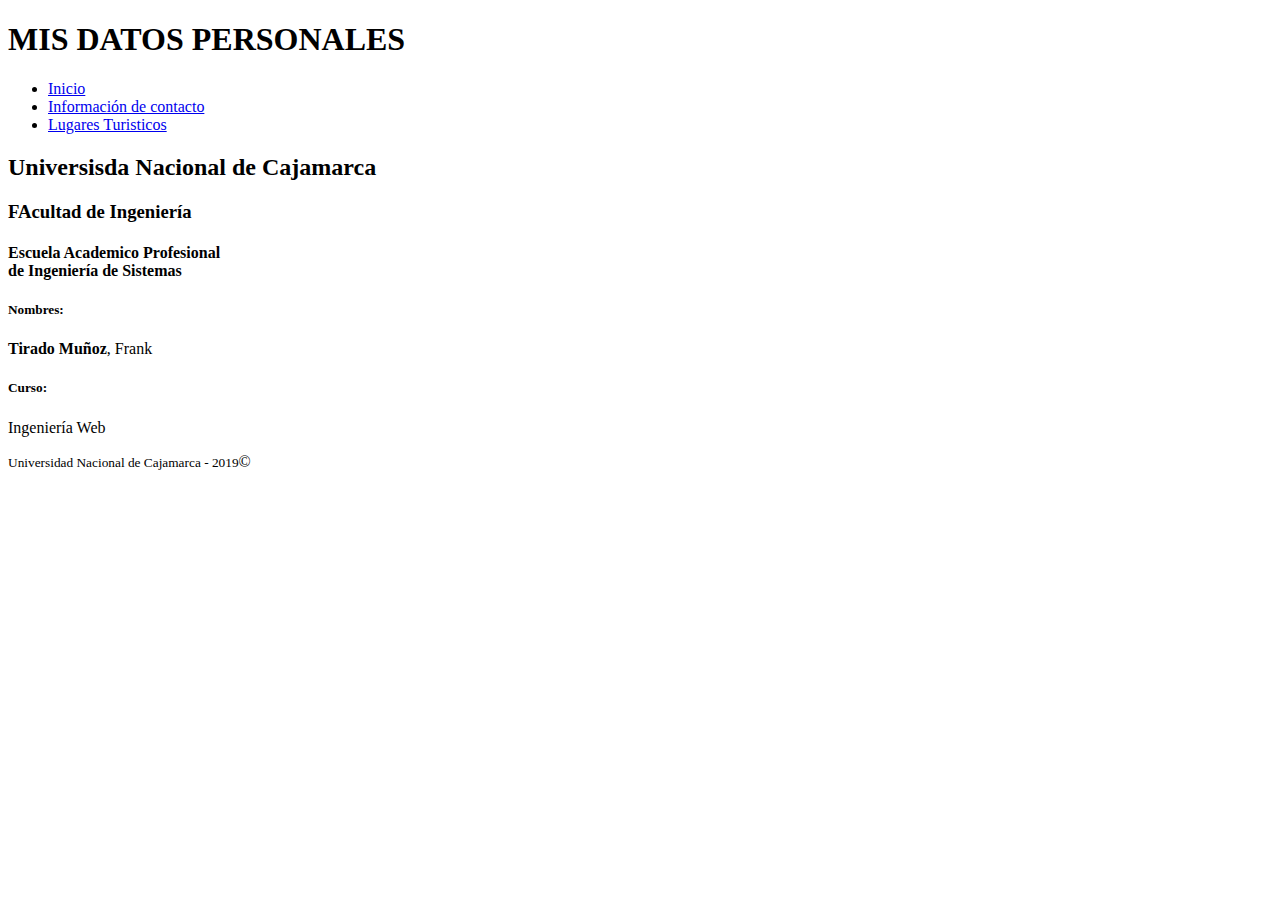
==== index.html @ 106b7d59 "arreglo nav[C" ====
<!DOCTYPE html>
<!--[if lt IE 7]>      <html class="no-js lt-ie9 lt-ie8 lt-ie7"> <![endif]-->
<!--[if IE 7]>         <html class="no-js lt-ie9 lt-ie8"> <![endif]-->
<!--[if IE 8]>         <html class="no-js lt-ie9"> <![endif]-->
<!--[if gt IE 8]><!-->
<html class="no-js">
<!--<![endif]-->

<head>
    <meta charset="utf-8">
    <meta http-equiv="X-UA-Compatible" content="IE=edge">
    <title>Mis datos Personales</title>
    <meta name="description" content="">
    <meta name="viewport" content="width=device-width, initial-scale=1">
    <link rel="stylesheet" href="">
</head>

<body>
    <header>
        <h1>MIS DATOS PERSONALES</h1>
        <ul>
            <li><a href="#">Inicio</a></li>
            <li><a href="page2.html">Información de contacto</a></li>
            <li><a href="page3.html">Lugares Turisticos</a></li>
        </ul>
    </header>
    <main>
        <h2>Universisda Nacional de Cajamarca</h2>
        <h3>FAcultad de Ingeniería</h3>
        <h4>Escuela Academico Profesional <br> de Ingeniería de Sistemas</h4>
        <h5>Nombres:</h5>
        <p><strong>Tirado Muñoz</strong>, Frank</p>
        <h5>Curso:</h5>
        <p>Ingeniería Web</p>
    </main>
    <footer>
        <p><small>Universidad Nacional de Cajamarca - 2019</small>&copy;</p>
    </footer>

</body>

</html>
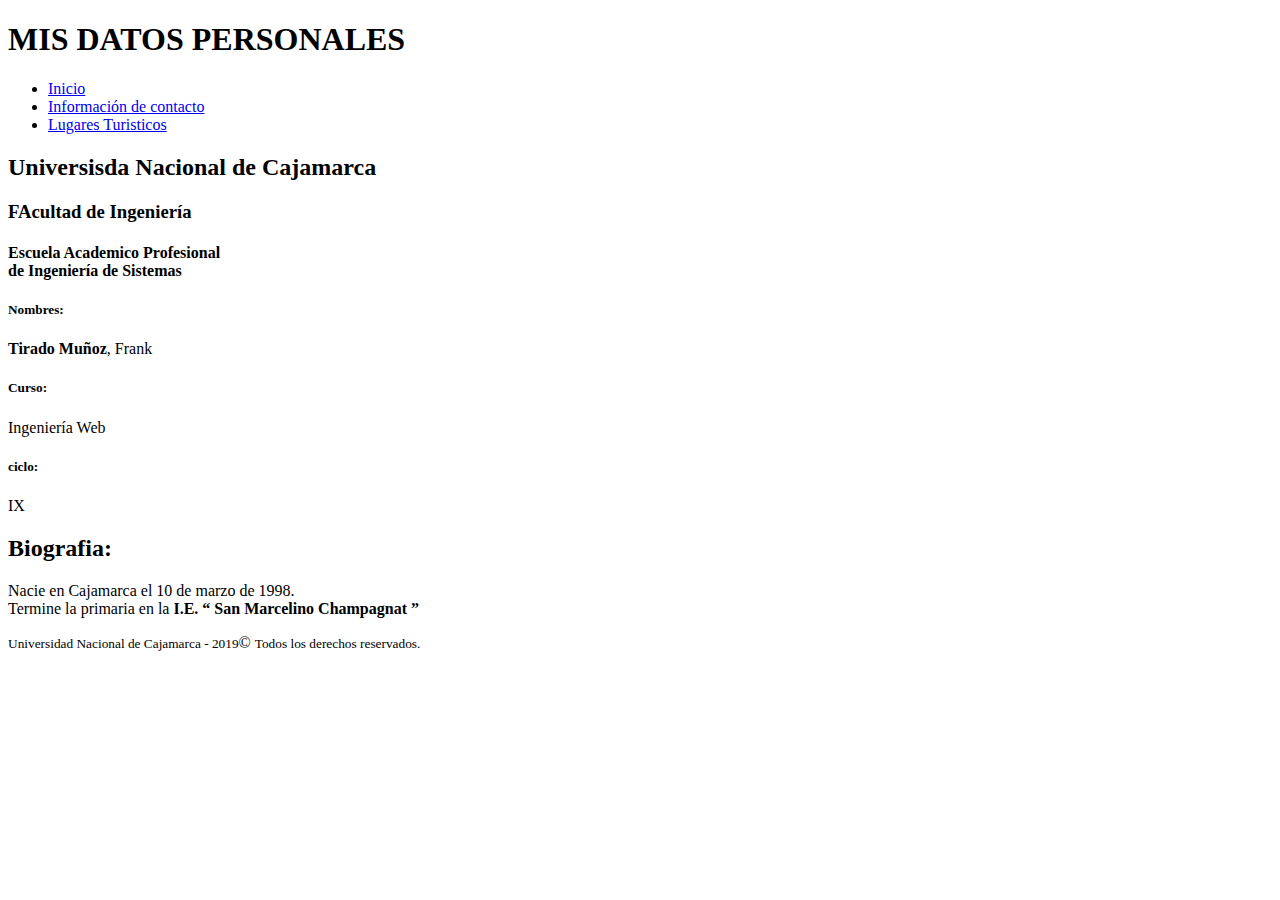
==== commit 3725d556: "asa" ====
--- a/index.html
+++ b/index.html
@@ -1,10 +1,5 @@
 <!DOCTYPE html>
-<!--[if lt IE 7]>      <html class="no-js lt-ie9 lt-ie8 lt-ie7"> <![endif]-->
-<!--[if IE 7]>         <html class="no-js lt-ie9 lt-ie8"> <![endif]-->
-<!--[if IE 8]>         <html class="no-js lt-ie9"> <![endif]-->
-<!--[if gt IE 8]><!-->
-<html class="no-js">
-<!--<![endif]-->
+<html lang="es">
 
 <head>
     <meta charset="utf-8">
@@ -12,7 +7,6 @@
     <title>Mis datos Personales</title>
     <meta name="description" content="">
     <meta name="viewport" content="width=device-width, initial-scale=1">
-    <link rel="stylesheet" href="">
 </head>
 
 <body>
@@ -25,18 +19,27 @@
         </ul>
     </header>
     <main>
-        <h2>Universisda Nacional de Cajamarca</h2>
-        <h3>FAcultad de Ingeniería</h3>
-        <h4>Escuela Academico Profesional <br> de Ingeniería de Sistemas</h4>
-        <h5>Nombres:</h5>
-        <p><strong>Tirado Muñoz</strong>, Frank</p>
-        <h5>Curso:</h5>
-        <p>Ingeniería Web</p>
+        <section>
+            <h2>Universisda Nacional de Cajamarca</h2>
+            <h3>FAcultad de Ingeniería</h3>
+            <h4>Escuela Academico Profesional <br> de Ingeniería de Sistemas</h4>
+            <h5>Nombres:</h5>
+            <p><strong>Tirado Muñoz</strong>, Frank</p>
+            <h5>Curso:</h5>
+            <p>Ingeniería Web</p>
+            <h5>ciclo:</h5>
+            <p>IX</p>
+        </section>
+        <section>
+            <article>
+                <h2>Biografia:</h2>
+                <p>Nacie en Cajamarca el 10 de marzo de 1998. <br>Termine la primaria en la <strong>I.E. &#8220 San Marcelino Champagnat &#8221 </strong></p>
+            </article>
+        </section>
     </main>
     <footer>
-        <p><small>Universidad Nacional de Cajamarca - 2019</small>&copy;</p>
+        <p><small>Universidad Nacional de Cajamarca - 2019</small>&copy; <small>Todos los derechos reservados.</small></p>
     </footer>
-
 </body>
 
 </html>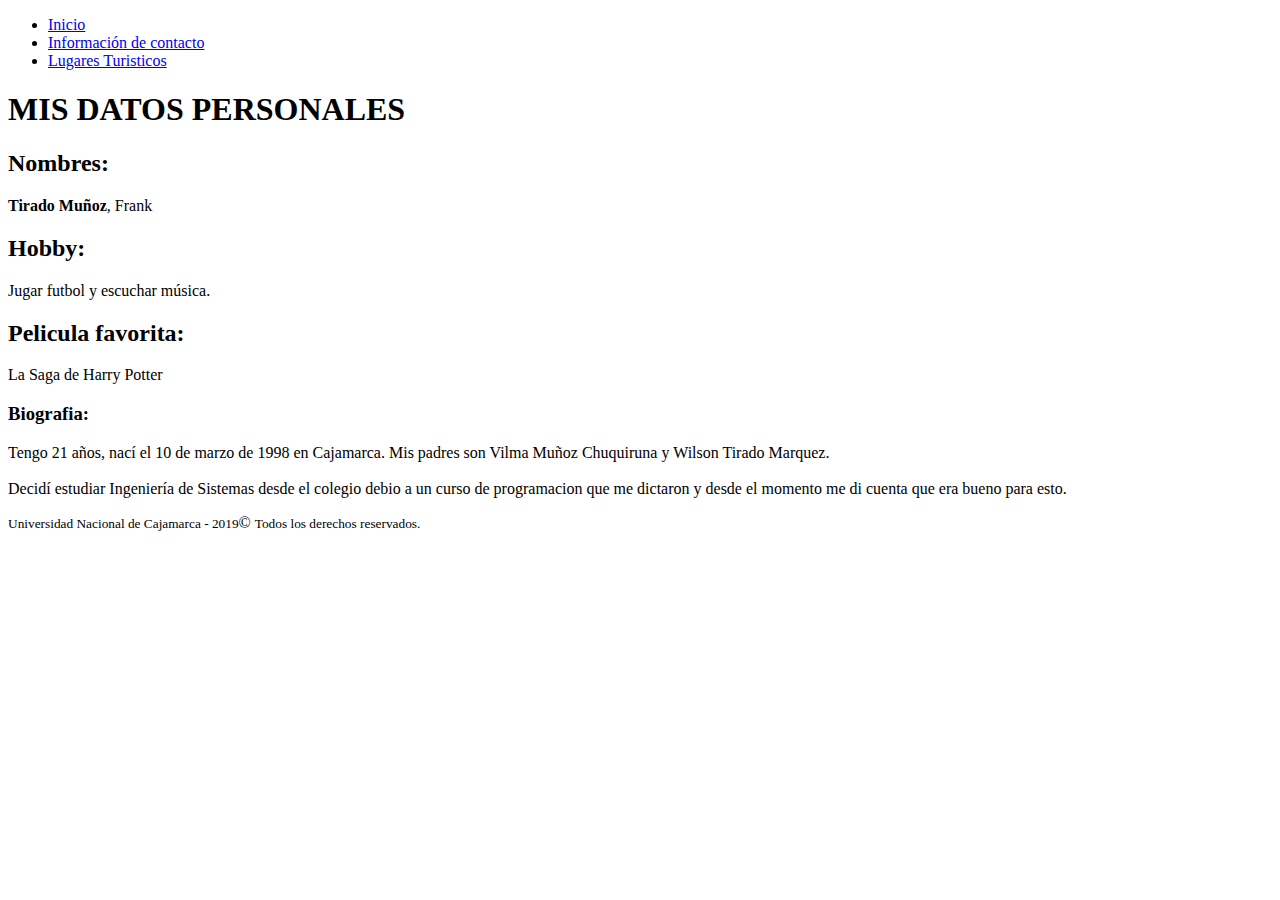
==== commit 9b7aa941: "asda" ====
--- a/index.html
+++ b/index.html
@@ -11,29 +11,37 @@
 
 <body>
     <header>
-        <h1>MIS DATOS PERSONALES</h1>
-        <ul>
-            <li><a href="#">Inicio</a></li>
-            <li><a href="page2.html">Información de contacto</a></li>
-            <li><a href="page3.html">Lugares Turisticos</a></li>
-        </ul>
+        <nav>
+            <ul>
+                <li><a href="#">Inicio</a></li>
+                <li><a href="page2.html">Información de contacto</a></li>
+                <li><a href="page3.html">Lugares Turisticos</a></li>
+            </ul>
+        </nav>
     </header>
     <main>
         <section>
-            <h2>Universisda Nacional de Cajamarca</h2>
-            <h3>FAcultad de Ingeniería</h3>
-            <h4>Escuela Academico Profesional <br> de Ingeniería de Sistemas</h4>
-            <h5>Nombres:</h5>
-            <p><strong>Tirado Muñoz</strong>, Frank</p>
-            <h5>Curso:</h5>
-            <p>Ingeniería Web</p>
-            <h5>ciclo:</h5>
-            <p>IX</p>
+            <h1>MIS DATOS PERSONALES</h1>
+        </section>
+        <section>
+            <section>
+                <h2>Nombres:</h2>
+                <p><strong>Tirado Muñoz</strong>, Frank</p>
+            </section>
+            <section>
+                <h2>Hobby:</h2>
+                <p>Jugar futbol y escuchar música.</p>
+            </section>
+            <section>
+                <h2>Pelicula favorita:</h2>
+                <p>La Saga de Harry Potter</p>
+            </section>
         </section>
         <section>
             <article>
-                <h2>Biografia:</h2>
-                <p>Nacie en Cajamarca el 10 de marzo de 1998. <br>Termine la primaria en la <strong>I.E. &#8220 San Marcelino Champagnat &#8221 </strong></p>
+                <h3>Biografia:</h3>
+                <p>Tengo 21 años, nací el 10 de marzo de 1998 en Cajamarca. Mis padres son Vilma Muñoz Chuquiruna y Wilson Tirado Marquez. <br><br> Decidí estudiar Ingeniería de Sistemas desde el colegio debio a un curso de programacion que me dictaron y
+                    desde el momento me di cuenta que era bueno para esto.</p>
             </article>
         </section>
     </main>
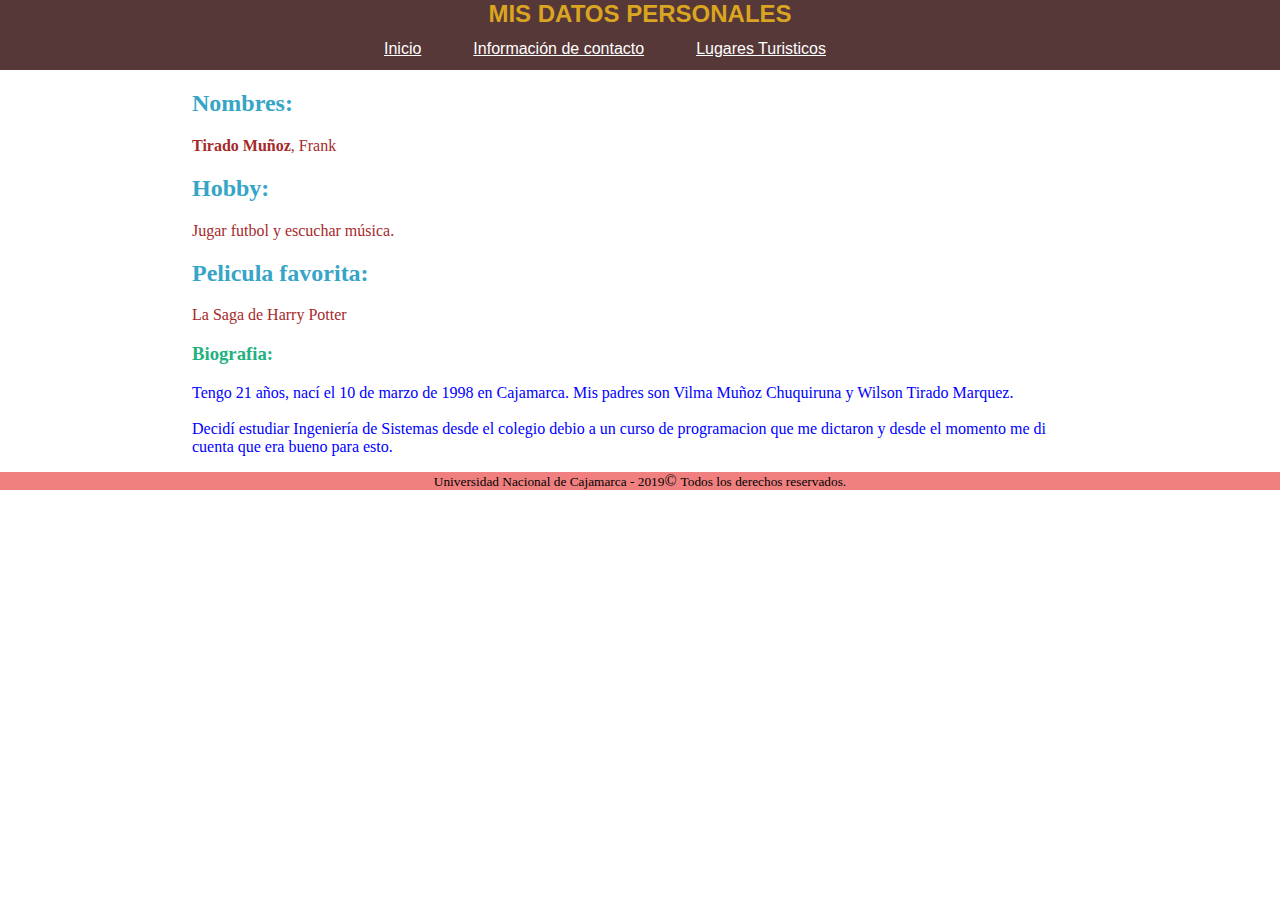
==== commit ec1d6e50: "asdasd" ====
--- a/index.html
+++ b/index.html
@@ -7,10 +7,14 @@
     <title>Mis datos Personales</title>
     <meta name="description" content="">
     <meta name="viewport" content="width=device-width, initial-scale=1">
+    <link rel="stylesheet" href="css/general.css">
 </head>
 
 <body>
     <header>
+        <section>
+            <h1>MIS DATOS PERSONALES</h1>
+        </section>
         <nav>
             <ul>
                 <li><a href="#">Inicio</a></li>
@@ -20,9 +24,7 @@
         </nav>
     </header>
     <main>
-        <section>
-            <h1>MIS DATOS PERSONALES</h1>
-        </section>
+
         <section>
             <section>
                 <h2>Nombres:</h2>
--- a/css/general.css
+++ b/css/general.css
@@ -0,0 +1,103 @@
+html,
+body {
+    margin: 0;
+    padding: 0;
+}
+
+nav {
+    width: 100%;
+}
+
+ul {
+    align-items: center;
+    list-style: none;
+    margin: 0% 25%;
+}
+
+li {
+    margin: 1% 2%;
+    padding: 1% 2%;
+    display: inline-flex;
+    font-style: none;
+}
+
+a {
+    width: auto;
+    color: rgb(255, 255, 255);
+    font-family: Verdana, Geneva, Tahoma, sans-serif
+}
+
+nav ul li:hover {
+    font-size: 150%;
+    background: rgba(245, 8, 8, 0.445);
+}
+
+header {
+    margin: 0;
+    padding: 0;
+    background-color: rgb(87, 56, 56);
+}
+
+h1 {
+    text-align: center;
+    margin: 0% 15%;
+    font-size: 150%;
+    font-family: Verdana, Geneva, Tahoma, sans-serif;
+    color: goldenrod;
+}
+
+section h2 {
+    color: rgb(54, 165, 199);
+}
+
+section p {
+    color: brown;
+}
+
+article h3 {
+    color: rgb(31, 177, 128);
+}
+
+article p {
+    color: blue;
+}
+
+img {
+    width: 100%;
+}
+
+main {
+    margin: 0% 15%;
+}
+
+table {
+    width: 100%;
+    border: 1px solid;
+    font-family: Verdana, Geneva, Tahoma, sans-serif;
+}
+
+th,
+td {
+    width: 25%;
+    border: 1px solid;
+    border-collapse: collapse
+}
+
+th {
+    color: whitesmoke;
+    background: goldenrod;
+}
+
+td {
+    text-align: center;
+}
+
+footer {
+    height: 150%;
+    background-color: lightcoral;
+}
+
+footer p {
+    text-align: center;
+    width: 100%;
+}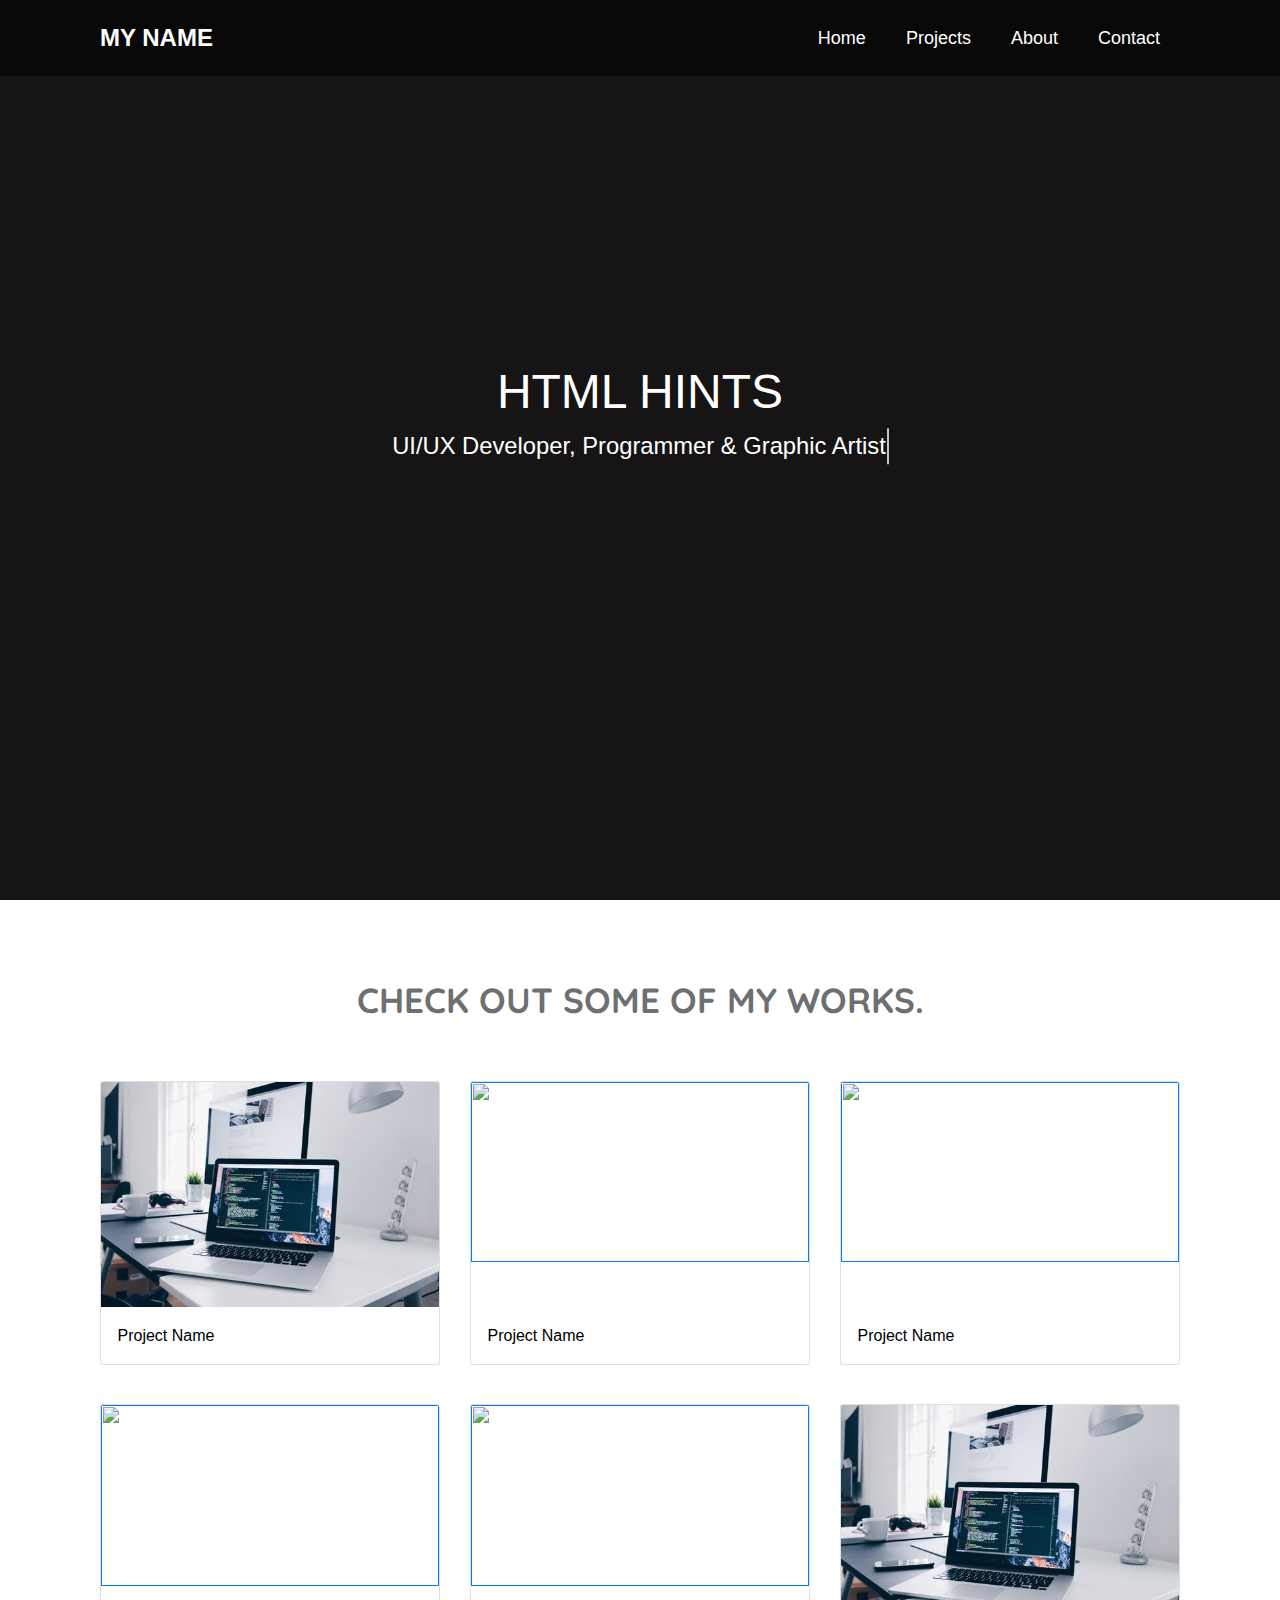
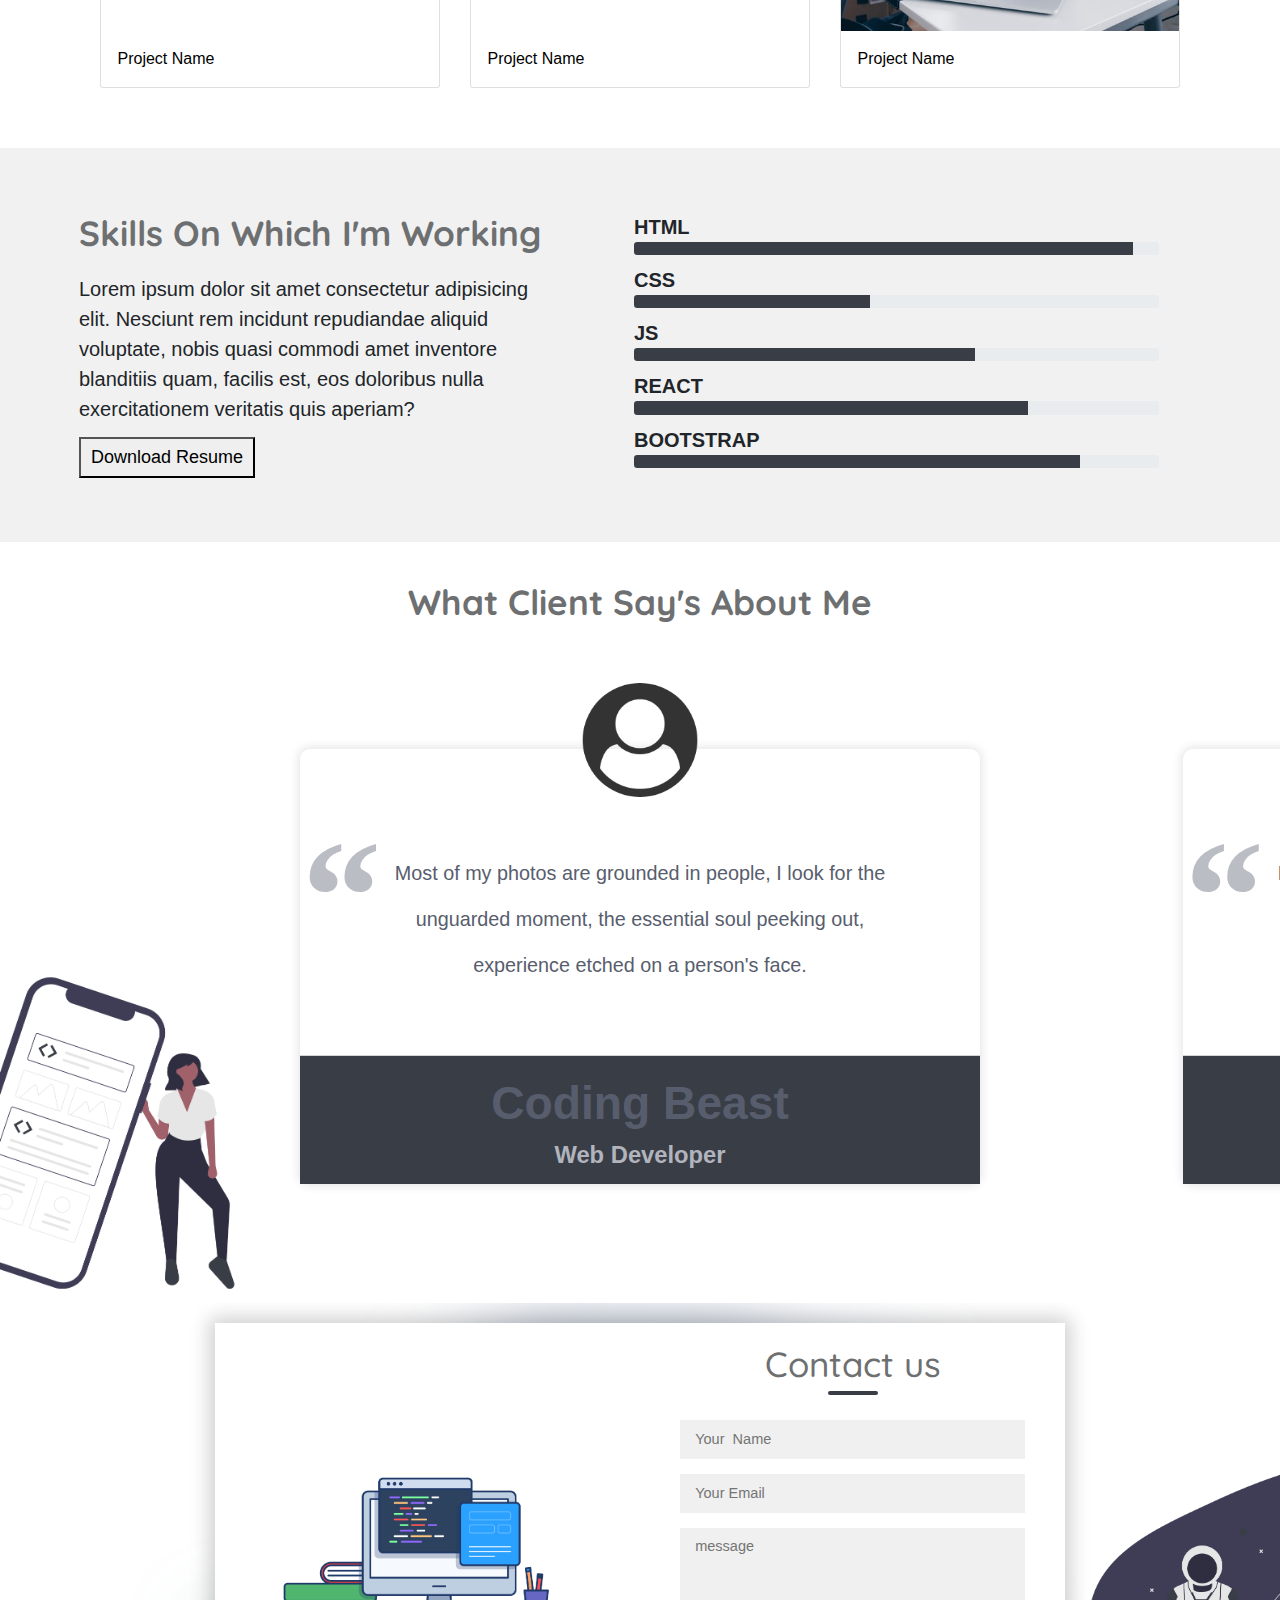
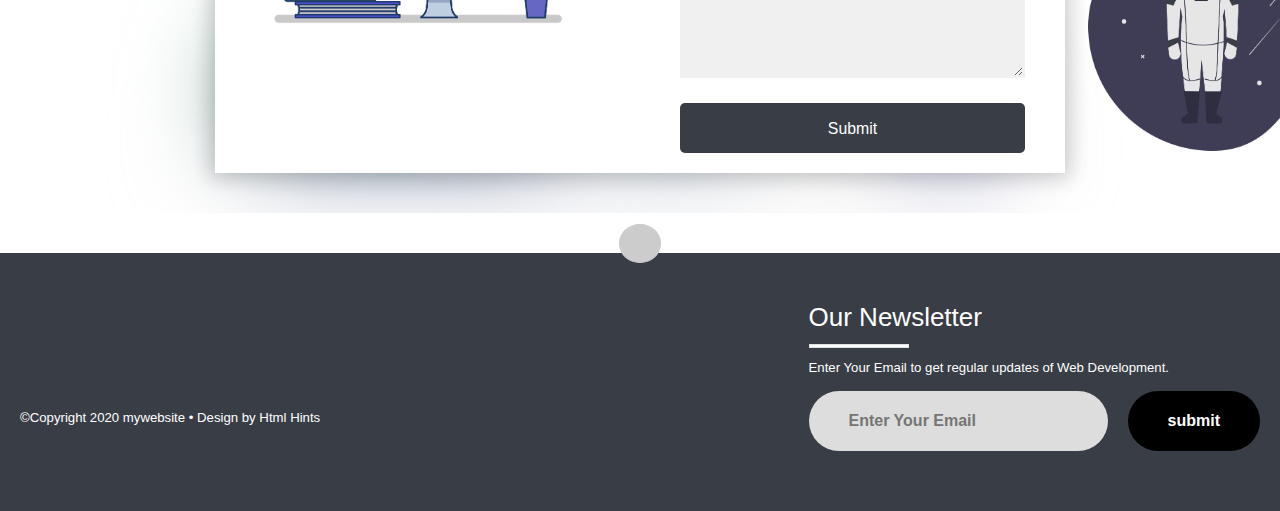
==== commit 7a6c5a1f: "new profile" ====
--- a/index.html
+++ b/index.html
@@ -1,55 +1,507 @@
 <!DOCTYPE html>
-<html lang="es">
-
-<head>
-    <meta charset="utf-8">
-    <meta http-equiv="X-UA-Compatible" content="IE=edge">
-    <title>Mis datos Personales</title>
-    <meta name="description" content="">
-    <meta name="viewport" content="width=device-width, initial-scale=1">
-    <link rel="stylesheet" href="css/general.css">
-</head>
-
-<body>
-    <header>
-        <section>
-            <h1>MIS DATOS PERSONALES</h1>
-        </section>
-        <nav>
-            <ul>
-                <li><a href="#">Inicio</a></li>
-                <li><a href="page2.html">Información de contacto</a></li>
-                <li><a href="page3.html">Lugares Turisticos</a></li>
-            </ul>
-        </nav>
+<html lang="en">
+  <head>
+    <meta charset="UTF-8" />
+    <meta name="viewport" content="width=device-width, initial-scale=1.0" />
+    <title>Document</title>
+    <link rel="stylesheet" href="./style.css" />
+    <link
+      rel="stylesheet"
+      href="https://stackpath.bootstrapcdn.com/bootstrap/4.5.0/css/bootstrap.min.css"
+    />
+    <script
+      src="https://kit.fontawesome.com/d87b7bcb09.js"
+      crossorigin="anonymous"
+    ></script>
+    <script
+      src="https://code.jquery.com/jquery-3.5.1.min.js"
+      integrity="sha256-9/aliU8dGd2tb6OSsuzixeV4y/faTqgFtohetphbbj0="
+      crossorigin="anonymous"
+    ></script>
+    <script src="https://unpkg.com/scrollreveal"></script>
+  </head>
+  <body>
+    <header class="py-md-3">
+      <div class="logo">My Name</div>
+      <nav class="active">
+        <ul>
+          <li><a href="#">Home</a></li>
+          <li><a href="#work">Projects</a></li>
+          <li><a href="#about">About</a></li>
+          <li><a href="#contact">Contact</a></li>
+        </ul>
+      </nav>
+      <div class="menu-toggle">
+        <i class="fa fa-bars" aria-hidden="true"></i>
+      </div>
     </header>
-    <main>
-
-        <section>
-            <section>
-                <h2>Nombres:</h2>
-                <p><strong>Tirado Muñoz</strong>, Frank</p>
-            </section>
-            <section>
-                <h2>Hobby:</h2>
-                <p>Jugar futbol y escuchar música.</p>
-            </section>
-            <section>
-                <h2>Pelicula favorita:</h2>
-                <p>La Saga de Harry Potter</p>
-            </section>
-        </section>
-        <section>
-            <article>
-                <h3>Biografia:</h3>
-                <p>Tengo 21 años, nací el 10 de marzo de 1998 en Cajamarca. Mis padres son Vilma Muñoz Chuquiruna y Wilson Tirado Marquez. <br><br> Decidí estudiar Ingeniería de Sistemas desde el colegio debio a un curso de programacion que me dictaron y
-                    desde el momento me di cuenta que era bueno para esto.</p>
-            </article>
-        </section>
-    </main>
+    <div
+      id="home"
+      class="text hero-section d-flex justify-content-center align-items-center"
+    >
+      <div id="hero_inner">
+        <h1 class="m-0">HTML HINTS</h1>
+
+        <p class="line-1 anim-typewriter text-white">
+          UI/UX Developer, Programmer & Graphic Artist
+        </p>
+        <div class="links">
+          <a href="#"><i class="fab fa-facebook-f"></i></a>
+          <a href="#"><i class="fab fa-instagram"></i></a>
+          <a href="#"><i class="fab fa-twitter"></i></a>
+          <a href="#"><i class="fab fa-linkedin-in"></i></a>
+          <a href="#"><i class="fab fa-github"></i></a>
+        </div>
+        <a href="#work"
+          ><i style="font-size: 35px;" class="fas fa-chevron-circle-down"></i
+        ></a>
+      </div>
+    </div>
+
+    <section class="dev-card pt-5" id="work">
+      <h2 class="text-center pt-5">
+        <strong>CHECK OUT SOME OF MY WORKS.</strong>
+      </h2>
+      <div class="d-flex container mt-5 flex-wrap">
+        <div class="col-md-4 col-12 my-4">
+          <a href="">
+            <div class="card h-100">
+              <img class="card-img-top" src="./images/img1.jpg" alt="" />
+              <div class="card-body text-center">
+                <p class="card-text text-left">
+                  Project Name
+                </p>
+              </div>
+            </div>
+          </a>
+        </div>
+        <div class="col-md-4 col-12 my-4">
+          <a href="">
+            <div class="card h-100">
+              <img
+                class="card-img-top"
+                src="https://cdn.lynda.com/course/580636/580636-637286212467225223-16x9.jpg"
+                alt=""
+              />
+              <div class="card-body text-center">
+                <p class="card-text text-left">
+                  Project Name
+                </p>
+              </div>
+            </div>
+          </a>
+        </div>
+        <div class="col-md-4 col-12 my-4">
+          <a href="">
+            <div class="card h-100">
+              <img
+                class="card-img-top"
+                src="https://cdn.lynda.com/course/574701/574701-637199673385623445-16x9.jpg"
+                alt=""
+              />
+              <div class="card-body text-center">
+                <p class="card-text text-left">
+                  Project Name
+                </p>
+              </div>
+            </div>
+          </a>
+        </div>
+        <div class="col-md-4 col-12 my-4">
+          <a href="">
+            <div class="card h-100">
+              <img
+                class="card-img-top"
+                src="https://cdn.lynda.com/course/5035813/5035813-637286304673560992-16x9.jpg"
+                alt=""
+              />
+              <div class="card-body text-center">
+                <p class="card-text text-left">
+                  Project Name
+                </p>
+              </div>
+            </div>
+          </a>
+        </div>
+        <div class="col-md-4 col-12 my-4">
+          <a href="">
+            <div class="card h-100">
+              <img
+                class="card-img-top"
+                src="https://miro.medium.com/max/1024/1*HmqGpUw0WQRf2ros79R2Xw.jpeg"
+                alt=""
+              />
+              <div class="card-body text-center">
+                <p class="card-text text-left">
+                  Project Name
+                </p>
+              </div>
+            </div>
+          </a>
+        </div>
+        <div class="col-md-4 col-12 my-4">
+          <a href="">
+            <div class="card h-100">
+              <img class="card-img-top" src="./images/img1.jpg" alt="" />
+              <div class="card-body text-center">
+                <p class="card-text text-left">
+                  Project Name
+                </p>
+              </div>
+            </div>
+          </a>
+        </div>
+      </div>
+    </section>
+
+    <section id="about">
+      <div class="contain mt-5">
+        <div class="row container">
+          <div class="col-md-6 col-12 left my-auto" id="about_left">
+            <h2 class="text-left mb-4">
+              <strong>Skills On Which I'm Working</strong>
+            </h2>
+            <p class="para col-md-11 col-12 px-0">
+              Lorem ipsum dolor sit amet consectetur adipisicing elit. Nesciunt
+              rem incidunt repudiandae aliquid voluptate, nobis quasi commodi
+              amet inventore blanditiis quam, facilis est, eos doloribus nulla
+              exercitationem veritatis quis aperiam?
+            </p>
+            <button style="font-size: 18px; padding: 5px 10px;">
+              Download Resume
+            </button>
+          </div>
+          <div class="col-md-6 col-12 mt-md-0 mt-5" id="about_right">
+            <p class="tex"><strong>HTML</strong></p>
+            <div class="progress">
+              <div class="progress-bar a1"></div>
+            </div>
+
+            <p class="tex"><strong>CSS</strong></p>
+            <div class="progress">
+              <div class="progress-bar a2"></div>
+            </div>
+
+            <p class="tex"><strong>JS</strong></p>
+            <div class="progress">
+              <div class="progress-bar a3"></div>
+            </div>
+
+            <p class="tex"><strong>REACT</strong></p>
+            <div class="progress">
+              <div class="progress-bar a4"></div>
+            </div>
+
+            <p class="tex"><strong>BOOTSTRAP</strong></p>
+            <div class="progress">
+              <div class="progress-bar a5"></div>
+            </div>
+          </div>
+        </div>
+      </div>
+    </section>
+
+    <section class="testimonial overflow-hidden">
+      <h2 class="text-center mt-5 col-10 mx-auto">
+        <strong>What Client Say's About Me</strong>
+      </h2>
+      <div class="testimonials">
+        <ul>
+          <li class="current_slide">
+            <img src="./images/user.png" />
+            <blockquote>
+              <p class="quote">
+                Most of my photos are grounded in people, I look for the
+                unguarded moment, the essential soul peeking out, experience
+                etched on a person's face.
+              </p>
+            </blockquote>
+            <footer>
+              <span class="author">Coding Beast</span>
+              <p class="info">Web Developer</p>
+            </footer>
+          </li>
+          <li class="current_slide">
+            <img src="./images/user.png" />
+            <blockquote>
+              <p class="quote">
+                Most of my photos are grounded in people, I look for the
+                unguarded moment, the essential soul peeking out, experience
+                etched on a person's face.
+              </p>
+            </blockquote>
+            <footer>
+              <span class="author">HTML Hints</span>
+              <p class="info">Web Developer</p>
+            </footer>
+          </li>
+          <li class="current_slide">
+            <img src="./images/user.png" />
+            <blockquote>
+              <p class="quote">
+                Most of my photos are grounded in people, I look for the
+                unguarded moment, the essential soul peeking out, experience
+                etched on a person's face.
+              </p>
+            </blockquote>
+            <footer>
+              <span class="author">Coding Beast</span>
+              <p class="info">Web Developer</p>
+            </footer>
+          </li>
+        </ul>
+      </div>
+      <img
+        class="d-md-block d-none"
+        src="./images/bg-1.png"
+        alt=""
+        style="position: absolute; width: 30%; margin-top: -28%; left: -101px;"
+      />
+    </section>
+
+    <section
+      class="mb-5 pb-4 overflow-hidden"
+      style="z-index: 1; position: relative;"
+      id="contact"
+    >
+      <div class="contact-container">
+        <div class="content-box">
+          <div class="left"></div>
+          <div class="right">
+            <h2>Contact us</h2>
+            <form id="form" action="/" method="post" onsubmit="return false">
+              <input
+                type="text"
+                id="name"
+                class="field"
+                placeholder="Your  Name"
+              />
+              <span id="nameerror" class="error text-danger"></span>
+              <input
+                type="email"
+                id="email"
+                class="field"
+                placeholder="Your Email "
+              />
+              <span id="emailerror" class="error text-danger"></span>
+              <textarea
+                class="field area"
+                id="message"
+                placeholder="message"
+              ></textarea>
+              <span id="messageerror" class="error text-danger"></span>
+              <button class="btn mt-4" type="submit">Submit</button>
+            </form>
+          </div>
+        </div>
+      </div>
+      <img
+        class="d-md-block d-none"
+        src="./images/bg-2.png"
+        alt=""
+        style="position: absolute; width: 30%; margin-top: -28%; right: -150px;"
+      />
+    </section>
+
     <footer>
-        <p><small>Universidad Nacional de Cajamarca - 2019</small>&copy; <small>Todos los derechos reservados.</small></p>
+      <div class="row m-0">
+        <div class="col-lg-12 col-md-12 col-sm-12 nav-container">
+          <a href="#home" class="up-nav">
+            <i class="fa fa-arrow-up" aria-hidden="true"></i>
+          </a>
+        </div>
+      </div>
+      <div class="footer-container pt-5">
+        <div class="left-col">
+          <img src="logo.png" alt="" class="logo" />
+          <div class="social-media">
+            <a href="#"><i class="fab fa-facebook-f"></i></a>
+            <a href="#"><i class="fab fa-twitter"></i></a>
+            <a href="#"><i class="fab fa-linkedin-in"></i></a>
+            <a href="#"><i class="fab fa-instagram"></i></a>
+            <a href="#"><i class="fab fa-github"></i></a>
+          </div>
+          <p class="rights-text">
+            &copy;Copyright 2020 mywebsite • Design by Html Hints
+          </p>
+        </div>
+
+        <div class="right-col">
+          <h1>Our Newsletter</h1>
+          <div class="border"></div>
+          <p>Enter Your Email to get regular updates of Web Development.</p>
+          <form action="" class="newsletter-form" onsubmit="return false;">
+            <input
+              type="text"
+              required
+              class="txtb"
+              placeholder="Enter Your Email"
+            />
+            <input type="submit" class="button_news" value="submit" />
+          </form>
+        </div>
+      </div>
     </footer>
-</body>
-
-</html>+    <script src="https://stackpath.bootstrapcdn.com/bootstrap/4.3.1/js/bootstrap.min.js"></script>
+    <script>
+      $(function () {
+        var cdSlider = $(".testimonials"),
+          wrapper = cdSlider.children("ul"),
+          card = wrapper.find("li"),
+          animationTime = 600;
+
+        initSlider();
+
+        function initSlider() {
+          var sliderWidth = cdSlider.outerWidth(),
+            cardWidth = card.eq(0).outerWidth(),
+            marginLeftFirstCard = sliderWidth / 2 - cardWidth / 2, // Center first card
+            marginLeft = marginLeftFirstCard - (cardWidth * 1) / 7;
+
+          card.css("margin-left", marginLeft + "px");
+          card.eq(0).css("margin-left", marginLeftFirstCard + "px");
+
+          var wrapperWidth =
+            card.length * cardWidth +
+            (card.length - 1) * marginLeft +
+            marginLeftFirstCard;
+
+          if (card.length > 1) {
+            wrapper.css("width", wrapperWidth + "px");
+          }
+
+          var cardCurrentIndex = cdSlider.find("li.current_slide").index(),
+            translate = cardCurrentIndex * (cardWidth + marginLeft) + "px";
+
+          move(translate);
+        }
+
+        card.on("click", function () {
+          var cardWidth = card.eq(0).outerWidth(),
+            sliderWidth = cdSlider.outerWidth(),
+            marginLeft = sliderWidth / 2 - cardWidth / 2 - (cardWidth * 1) / 7,
+            translate = $(this).index() * (cardWidth + marginLeft) + "px";
+
+          move(translate);
+
+          $(this)
+            .addClass("current_slide")
+            .siblings()
+            .removeClass("current_slide");
+        });
+
+        function GetIEVersion() {
+          var sAgent = window.navigator.userAgent;
+          var Idx = sAgent.indexOf("MSIE");
+
+          if (Idx > 0) {
+            var version = parseInt(
+              sAgent.substring(Idx + 5, sAgent.indexOf(".", Idx))
+            );
+            if (version == 9) {
+              $("html").addClass("ie9");
+            }
+          }
+        }
+
+        GetIEVersion();
+
+        function move(translate) {
+          if ($(".ie9").length > 0) {
+            wrapper.animate(
+              {
+                "margin-left": "-" + translate,
+              },
+              animationTime
+            );
+          } else {
+            wrapper.css({
+              "-webkit-transform": "translateX(-" + translate + ")",
+              transform: "translateX(-" + translate + ")",
+            });
+          }
+        }
+
+        $(window).on("resize", function () {
+          initSlider();
+        });
+      });
+    </script>
+    <script>
+      document
+        .querySelector(".menu-toggle")
+        .addEventListener("click", function () {
+          document.querySelector("nav").classList.toggle("active");
+        });
+    </script>
+    <script type="text/javascript">
+      const name = document.getElementById("name");
+      const email = document.getElementById("email");
+      const form = document.getElementById("form");
+      const nameerror = document.getElementById("nameerror");
+      const emailerror = document.getElementById("emailerror");
+      const messageerror = document.getElementById("messageerror");
+      var regex = /^[a-zA-Z ]{2,30}$/;
+      nameerror.innerText = "";
+      emailerror.innerText = "";
+      messageerror.innerText = "";
+      form.addEventListener("submit", (e) => {
+        if (name.value === "" || name.value == null) {
+          namemsg = "Name is required.";
+          nameerror.innerText = namemsg;
+        } else if (!regex.test(name.value)) {
+          namemsg = "Name is not valid.";
+          nameerror.innerText = namemsg;
+        } else if (email.value === "" || email.value == null) {
+          emailmsg = "Email is required.";
+          emailerror.innerText = emailmsg;
+        } else if (message.value === "" || message.value == null) {
+          messagemsg = "This is required.";
+          messageerror.innerText = messagemsg;
+        } else {
+          nameerror.innerText = "";
+          emailerror.innerText = "";
+          messageerror.innerText = "";
+          alert("message received");
+        }
+      });
+    </script>
+    <script>
+      window.sr = ScrollReveal();
+      sr.reveal("header", {
+        duration: 2000,
+        origin: "top",
+        distance: "300px",
+      });
+      sr.reveal("#work", {
+        duration: 2000,
+        origin: "bottom",
+      });
+      sr.reveal("#about_left", {
+        duration: 2000,
+        origin: "left",
+        distance: "300px",
+      });
+      sr.reveal("#about_right", {
+        duration: 2000,
+        origin: "right",
+        distance: "300px",
+      });
+      sr.reveal(".testimonial", {
+        duration: 2000,
+        origin: "bottom",
+        distance: "300px",
+      });
+      sr.reveal("#contact", {
+        duration: 2000,
+        origin: "bottom",
+        distance: "300px",
+      });
+      sr.reveal("#hero_inner", {
+        duration: 2000,
+        origin: "bottom",
+        distance: "300px",
+      });
+    </script>
+  </body>
+</html>
--- a/style.css
+++ b/style.css
@@ -0,0 +1,729 @@
+@import url("https://fonts.googleapis.com/css?family=Quicksand:400,700&display=swap");
+body {
+  margin: 0;
+  padding: 0;
+  font-family: sans-serif;
+  scroll-behavior: smooth;
+}
+html {
+  scroll-behavior: smooth;
+}
+a {
+  text-decoration: none !important;
+}
+header {
+  position: absolute;
+  top: 0;
+  left: 0;
+  padding: 0 100px;
+  background: rgb(0, 0, 0, 0.6);
+  width: 100%;
+  box-sizing: border-box;
+  z-index: 5;
+}
+
+header .logo {
+  color: #fff;
+  height: 50px;
+  line-height: 50px;
+  font-size: 24px;
+  font-weight: bold;
+  text-transform: uppercase;
+  float: left;
+}
+
+header nav {
+  float: right;
+}
+
+header nav ul {
+  margin: 0;
+  padding: 0;
+  display: flex;
+}
+
+header nav ul li {
+  list-style: none;
+}
+
+header nav ul li a {
+  height: 50px;
+  line-height: 50px;
+  padding: 0 20px;
+  color: #fff;
+  text-decoration: none;
+  display: block;
+  font-size: 18px;
+}
+
+header nav ul li a.active,
+header nav ul li a:hover {
+  color: #fff;
+  background: #2196f3;
+}
+
+.menu-toggle {
+  color: #fff;
+  float: right;
+  line-height: 50px;
+  font-size: 24px;
+  cursor: pointer;
+  display: none;
+}
+
+.line-1 {
+  position: relative;
+  top: 50%;
+  width: 21em;
+  margin: 0 auto;
+  border-right: 2px solid rgba(255, 255, 255, 0.75);
+  font-size: 180%;
+  text-align: center;
+  white-space: nowrap;
+  overflow: hidden;
+  transform: translateY(-50%);
+}
+
+/* Animation */
+.anim-typewriter {
+  animation: typewriter 4s steps(44) 1s 1 normal both,
+    blinkTextCursor 500ms steps(44) infinite normal;
+  top: 25px;
+}
+@keyframes typewriter {
+  from {
+    width: 0;
+  }
+  to {
+    width: 21em;
+  }
+}
+@keyframes blinkTextCursor {
+  from {
+    border-right-color: rgba(255, 255, 255, 0.75);
+  }
+  to {
+    border-right-color: transparent;
+  }
+}
+@media (max-width: 991px) {
+  header {
+    padding: 0 20px;
+    position: fixed;
+    background: rgb(0, 0, 0, 0.9);
+  }
+  .menu-toggle {
+    display: block;
+  }
+  header nav {
+    position: absolute;
+    width: 50%;
+    height: calc(100vh - 50px);
+    background: #333;
+    top: 50px;
+    left: -100%;
+    transition: 0.5s;
+    text-align: center;
+  }
+  header nav.active {
+    left: 0;
+  }
+  header nav ul {
+    display: block;
+  }
+  header nav ul li a {
+    border-bottom: 1px solid rgba(0, 0, 0, 0.2);
+  }
+}
+
+h2 {
+  font-family: "Quicksand";
+  font-weight: bold;
+  font-size: 35px !important;
+  color: #6d6f71 !important;
+}
+/* Hero section */
+.hero-section.text {
+  width: 100%;
+  height: 100vh;
+  background: #161415
+    url(https://www.gauravghai.dev/images/header-background.jpg);
+  background-size: cover;
+  background-repeat: no-repeat;
+}
+.hero-section.text h1 {
+  color: white;
+  font-family: sans-serif;
+  display: flex;
+  justify-content: center;
+  align-items: center;
+  padding-top: 50px;
+  font-size: xxx-large;
+}
+.hero-section.text h3 {
+  color: white;
+  display: flex;
+  justify-content: center;
+  font-family: sans-serif;
+  font-size: 18px;
+  padding-top: 20px;
+}
+.hero-section .links {
+  display: flex;
+  justify-content: center;
+  justify-content: space-evenly;
+  padding-top: 30px;
+  position: relative;
+  top: 38px;
+}
+.hero-section .links .fa-facebook-f {
+  color: white;
+  font-size: 22px;
+}
+.hero-section .links .fa-instagram {
+  color: white;
+  font-size: 22px;
+}
+.hero-section .links .fa-twitter {
+  color: white;
+  font-size: 22px;
+}
+.hero-section .links .fa-linkedin-in {
+  color: white;
+  font-size: 22px;
+}
+.hero-section .links .fa-github {
+  color: white;
+  font-size: 22px;
+}
+.hero-section.text .fa-chevron-circle-down {
+  color: white;
+  display: flex;
+  justify-content: center;
+  padding-top: 100px;
+  font-size: larger;
+  top: 80px;
+  position: relative;
+  animation: fa-chevron-circle-down 2s steps(30) infinite;
+}
+@keyframes fa-chevron-circle-down {
+  0% {
+    transform: translateY(0px);
+  }
+
+  50% {
+    transform: translateY(20px);
+  }
+
+  100% {
+    transform: translateY(0px);
+  }
+}
+
+/* About section */
+#about {
+  box-sizing: border-box;
+  font-family: "Roboto", sans-serif;
+}
+
+.contain {
+  padding: 64px;
+  background-color: #f1f1f1;
+}
+
+.row:after {
+  content: "";
+  display: table;
+  clear: both;
+}
+
+.large-font {
+  font-size: 52px;
+}
+
+.info {
+  font-size: 20px;
+  font-weight: 600;
+  margin-top: 15px;
+  margin-bottom: 25px;
+}
+.para {
+  font-size: 20px;
+  font-weight: normal;
+}
+
+.bout h2 {
+  margin-top: 60px;
+  margin-bottom: 40px;
+  font-size: 40px;
+  font-weight: bold;
+  text-align: center;
+}
+
+.skill {
+  padding: 5px auto 10px;
+  font-size: 40px;
+  font-weight: bold;
+  margin: 10px auto 20px;
+}
+
+.progress-bar {
+  background-color: #393e46 !important;
+}
+
+.progress {
+  margin-bottom: 10px;
+  height: 30px;
+  text-align: right; /* Right-align text */
+  color: white; /* White text color */
+}
+
+.a1 {
+  width: 95%;
+  font-weight: bold;
+  font-size: 15px;
+}
+.a2 {
+  width: 45%;
+  font-weight: bold;
+  font-size: 15px;
+}
+.a3 {
+  width: 65%;
+  font-weight: bold;
+  font-size: 15px;
+}
+.a4 {
+  width: 75%;
+  font-weight: bold;
+  font-size: 15px;
+}
+.a5 {
+  width: 85%;
+  font-weight: bold;
+  font-size: 15px;
+}
+
+.tex {
+  font-size: 20px;
+  margin-bottom: 0px;
+}
+
+.left {
+  padding-left: 90px;
+}
+
+/* projects section */
+.dev-card .card:hover {
+  box-shadow: 0px 6px 6px #00000029;
+  transition: 0.8s;
+}
+.dev-card .card {
+  transition: 0.8s;
+}
+.dev-card .card p {
+  font-size: 16px;
+  color: black;
+  text-decoration: none;
+}
+.dev-card img {
+  height: 80%;
+}
+/* testimonial section */
+@import url(https://fonts.googleapis.com/css?family=Montserrat);
+
+*,
+*::before,
+*::after {
+  box-sizing: border-box;
+  padding: 0;
+  margin: 0;
+}
+html {
+  font-size: calc(10px + 0.25vw);
+}
+
+a {
+  text-decoration: none;
+  color: #fff;
+}
+
+h1 {
+  font-size: 4rem;
+  margin-bottom: 2rem;
+}
+h2 {
+  font-size: 2rem;
+  margin-bottom: 2rem;
+}
+
+/* Testimonials Style
+-----------------------*/
+.testimonial .testimonials {
+  position: relative;
+  width: 100%;
+  text-align: center;
+
+  overflow: hidden;
+}
+
+.testimonial .testimonials ul {
+  margin: 0 auto;
+  padding: 9rem 0;
+  transition: transform 0.6s;
+}
+.testimonial .testimonials ul::after {
+  content: "";
+  display: table;
+  clear: both;
+}
+.testimonial .testimonials li {
+  float: left;
+  list-style: none;
+  cursor: pointer;
+  max-width: 680px;
+  background: #fff;
+  border-radius: 10px;
+  box-shadow: 0 0 10px 2px rgba(0, 0, 0, 0.1);
+  transform: scale(0.9);
+  transition: transform 0.6s;
+}
+.testimonial .testimonials li img {
+  width: 13rem;
+  border-radius: 50%;
+  margin-top: -5rem;
+}
+.testimonial .testimonials li blockquote {
+  width: 80%;
+  margin: 0 auto;
+  padding: 4rem 0;
+}
+.testimonial .quote {
+  position: relative;
+  z-index: 1;
+  font-size: 1.5rem;
+  line-height: 3.5rem;
+  color: #585d6d;
+}
+.testimonial .quote::before {
+  content: "\201c";
+  font-size: 12rem;
+  opacity: 0.4;
+  font-family: serif;
+  font-weight: bold;
+  position: absolute;
+  top: 1.8rem;
+  left: -5rem;
+  z-index: -1;
+  pointer-events: none;
+}
+.testimonial .testimonials footer {
+  border-top: 1px solid #d6d3d2;
+  padding: 1rem 0;
+}
+.testimonial .author {
+  display: block;
+  font-size: 3.5rem;
+  color: #585d6d;
+  margin-bottom: 1rem;
+  font-weight: bold;
+  margin: 0;
+}
+.testimonial .info {
+  font-size: 1.8rem;
+  color: #b1b4bd;
+  width: 60%;
+  margin: 0 auto;
+  line-height: 2.5rem;
+}
+.testimonial .testimonials li.current_slide {
+  transform: scale(1);
+  cursor: pointer;
+}
+@media screen and (max-width: 950px) {
+  .testimonial .testimonials li {
+    max-width: 580px;
+  }
+}
+@media screen and (max-width: 750px) {
+  .testimonial .testimonials li {
+    max-width: 400px;
+  }
+}
+@media screen and (max-width: 500px) {
+  .testimonial .testimonials li {
+    max-width: 300px;
+  }
+}
+@media screen and (max-width: 400px) {
+  .testimonial .testimonials li {
+    max-width: 200px;
+  }
+}
+
+footer {
+  background: #393e46;
+  padding-bottom: 60px;
+  padding-top: 10px;
+}
+
+.nav-container {
+  display: flex;
+  justify-content: center;
+  position: relative;
+  margin-top: -3%;
+}
+
+.up-nav {
+  background-color: #ccc;
+  border: 1px solid #ccc;
+  border-radius: 100%;
+  padding: 13.7px 20px;
+  color: #000;
+  font-size: 24px;
+  transition: 0.3s linear;
+}
+
+.footer-container {
+  max-width: 1300px;
+  margin: auto;
+  padding: 0 20px;
+  display: flex;
+  justify-content: space-between;
+  align-items: center;
+  flex-wrap: wrap-reverse;
+  color: white;
+}
+
+.logo {
+  width: 180px;
+}
+
+.social-media {
+  margin: 20px 0;
+}
+
+.social-media a {
+  color: #000;
+  margin-right: 25px;
+  font-size: 24px;
+  text-decoration: none;
+  transition: 0.3s linear;
+}
+
+.social-media a:hover {
+  color: #fff;
+}
+
+.right-col h1 {
+  font-size: 26px;
+}
+
+.border {
+  width: 100px;
+  height: 4px;
+  background: #fff;
+  margin: 10px 0;
+}
+
+.newsletter-form {
+  display: flex;
+  justify-content: center;
+  align-items: center;
+  flex-wrap: wrap;
+}
+
+.txtb {
+  flex: 1;
+  padding: 18px 40px;
+  font-size: 16px;
+  color: #393e46;
+  background: #ddd;
+  border: none;
+  font-weight: 700;
+  outline: none;
+  border-radius: 30px;
+  min-width: 260px;
+}
+
+.button_news {
+  padding: 18px 40px;
+  font-size: 16px;
+  color: #fff;
+  background: #000;
+  border: none;
+  font-weight: 700;
+  outline: none;
+  border-radius: 30px;
+  margin-left: 20px;
+  cursor: pointer;
+}
+
+.button_news:hover {
+  background-color: #fff;
+  color: #000;
+  transition: 0.5s linear;
+}
+
+.page-content {
+  min-height: 100vh;
+  font-size: 40px;
+  display: flex;
+  align-items: center;
+  justify-content: center;
+}
+
+@media screen and (max-width: 960px) {
+  /* .up-nav{
+    position: relative;
+    bottom: 120px;
+    left: 650px;
+  } */
+
+  .footer-container {
+    max-width: 600px;
+  }
+  .right-col {
+    width: 100%;
+    margin-bottom: 60px;
+  }
+
+  .left-col {
+    width: 100%;
+    text-align: center;
+  }
+}
+
+@media screen and (max-width: 700px) {
+  /* .up-nav{
+    position: relative;
+    bottom: 120px;
+    left: 650px;
+    right: 0;
+  } */
+  .nav-container {
+    margin-top: -10%;
+  }
+  .button_news {
+    margin: 0;
+    width: 100%;
+    margin-top: 20px;
+  }
+}
+
+.contact-container {
+  position: relative;
+  display: flex;
+  justify-content: center;
+  align-items: center;
+  width: 100%;
+  height: 100%;
+  padding: 20px 100px;
+}
+
+.contact-container:after {
+  position: absolute;
+  content: "";
+  top: 0;
+  left: 0;
+  width: 100%;
+  height: 100%;
+  background: url("./images/comppic.png") no-repeat center;
+  background-size: cover;
+  z-index: -1;
+  filter: blur(50px);
+}
+
+.content-box {
+  max-width: 850px;
+  display: grid;
+  grid-template-columns: repeat(2, 1fr);
+  justify-content: center;
+
+  align-items: center;
+  text-align: center;
+  background: #fff;
+  box-shadow: 0px 0px 19px 5px rgba(0, 0, 0, 0.2);
+}
+
+.contact-container .left {
+  background: url("./images/comppic.png") no-repeat center;
+  background-size: cover;
+  height: 100%;
+}
+
+.contact-container .right {
+  padding: 20px 40px;
+}
+
+.contact-container h2 {
+  position: relative;
+  margin-bottom: 10px;
+  padding-bottom: 10px;
+}
+
+.contact-container h2:after {
+  content: "";
+  position: absolute;
+  left: 50%;
+  bottom: 0;
+  transform: translateX(-50%);
+  height: 4px;
+  width: 50px;
+  border-radius: 2px;
+  background-color: #393e46;
+}
+
+.contact-container .field {
+  padding: 0.5rem 1rem;
+  width: 100%;
+  border: 2px solid rgba(0, 0, 0, 0);
+  background: rgba(230, 230, 230, 0.6);
+  font-size: 1.1rem;
+  margin-bottom: 22px;
+  transition: 0.3s;
+  margin: 15px 0 0 0 !important;
+}
+
+.contact-container .field:hover {
+  background: rgba(0, 0, 0, 0.1);
+  outline: none;
+}
+
+.contact-container .field:focus {
+  background-color: #fff;
+  border: 2px solid rgba(30, 85, 250, 0.47);
+}
+
+.contact-container .area {
+  min-height: 150px;
+}
+
+.contact-container .btn,
+.contact-container .btn:hover {
+  width: 100%;
+  height: 50px;
+  background-color: #393e46;
+  border: none;
+  outline: none;
+  color: #fff;
+  border-radius: 5px;
+  font-size: 1.2rem;
+  cursor: pointer;
+}
+
+@media screen and (max-width: 880px) {
+  .contact-container .content-box {
+    grid-template-columns: 1fr;
+  }
+  .contact-container .left {
+    height: 300px;
+  }
+  .contact-container .right {
+    padding: 20px 20px;
+  }
+
+  .contact-container {
+    padding: 20px 0px;
+  }
+}
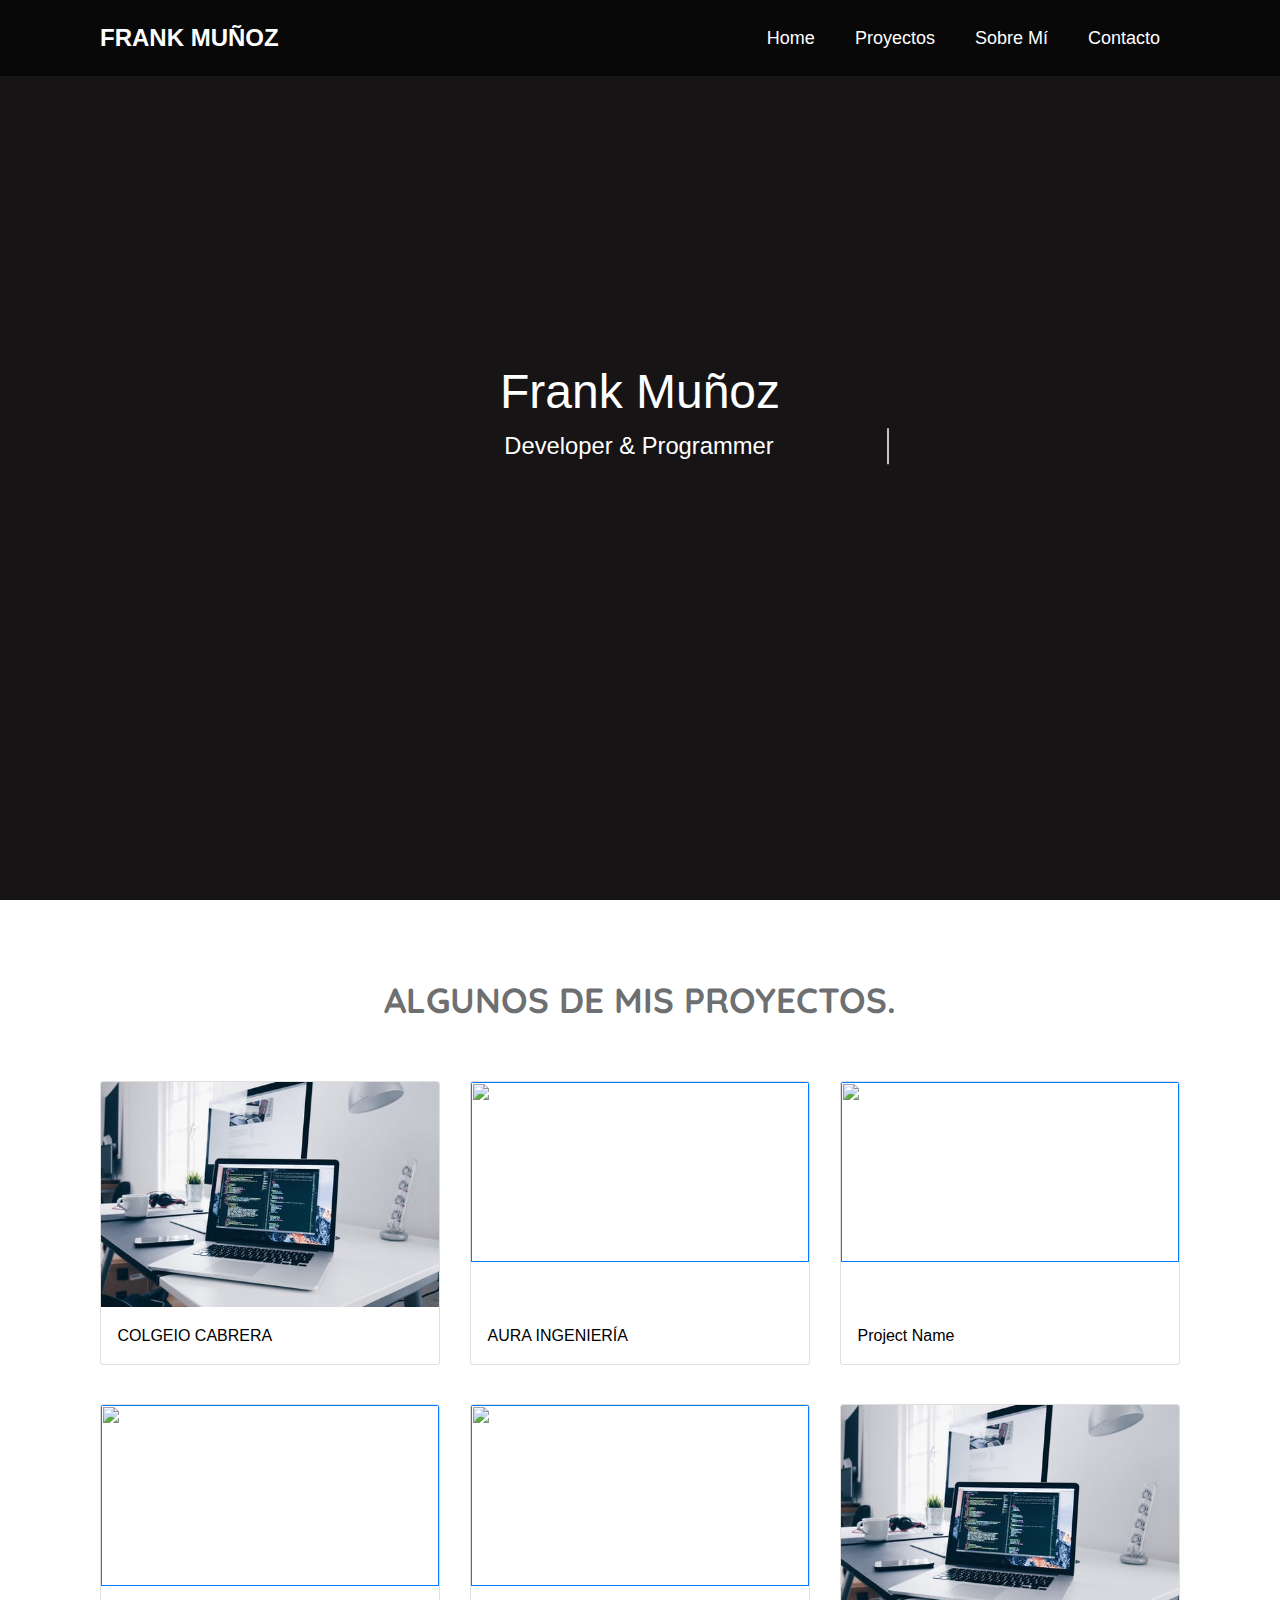
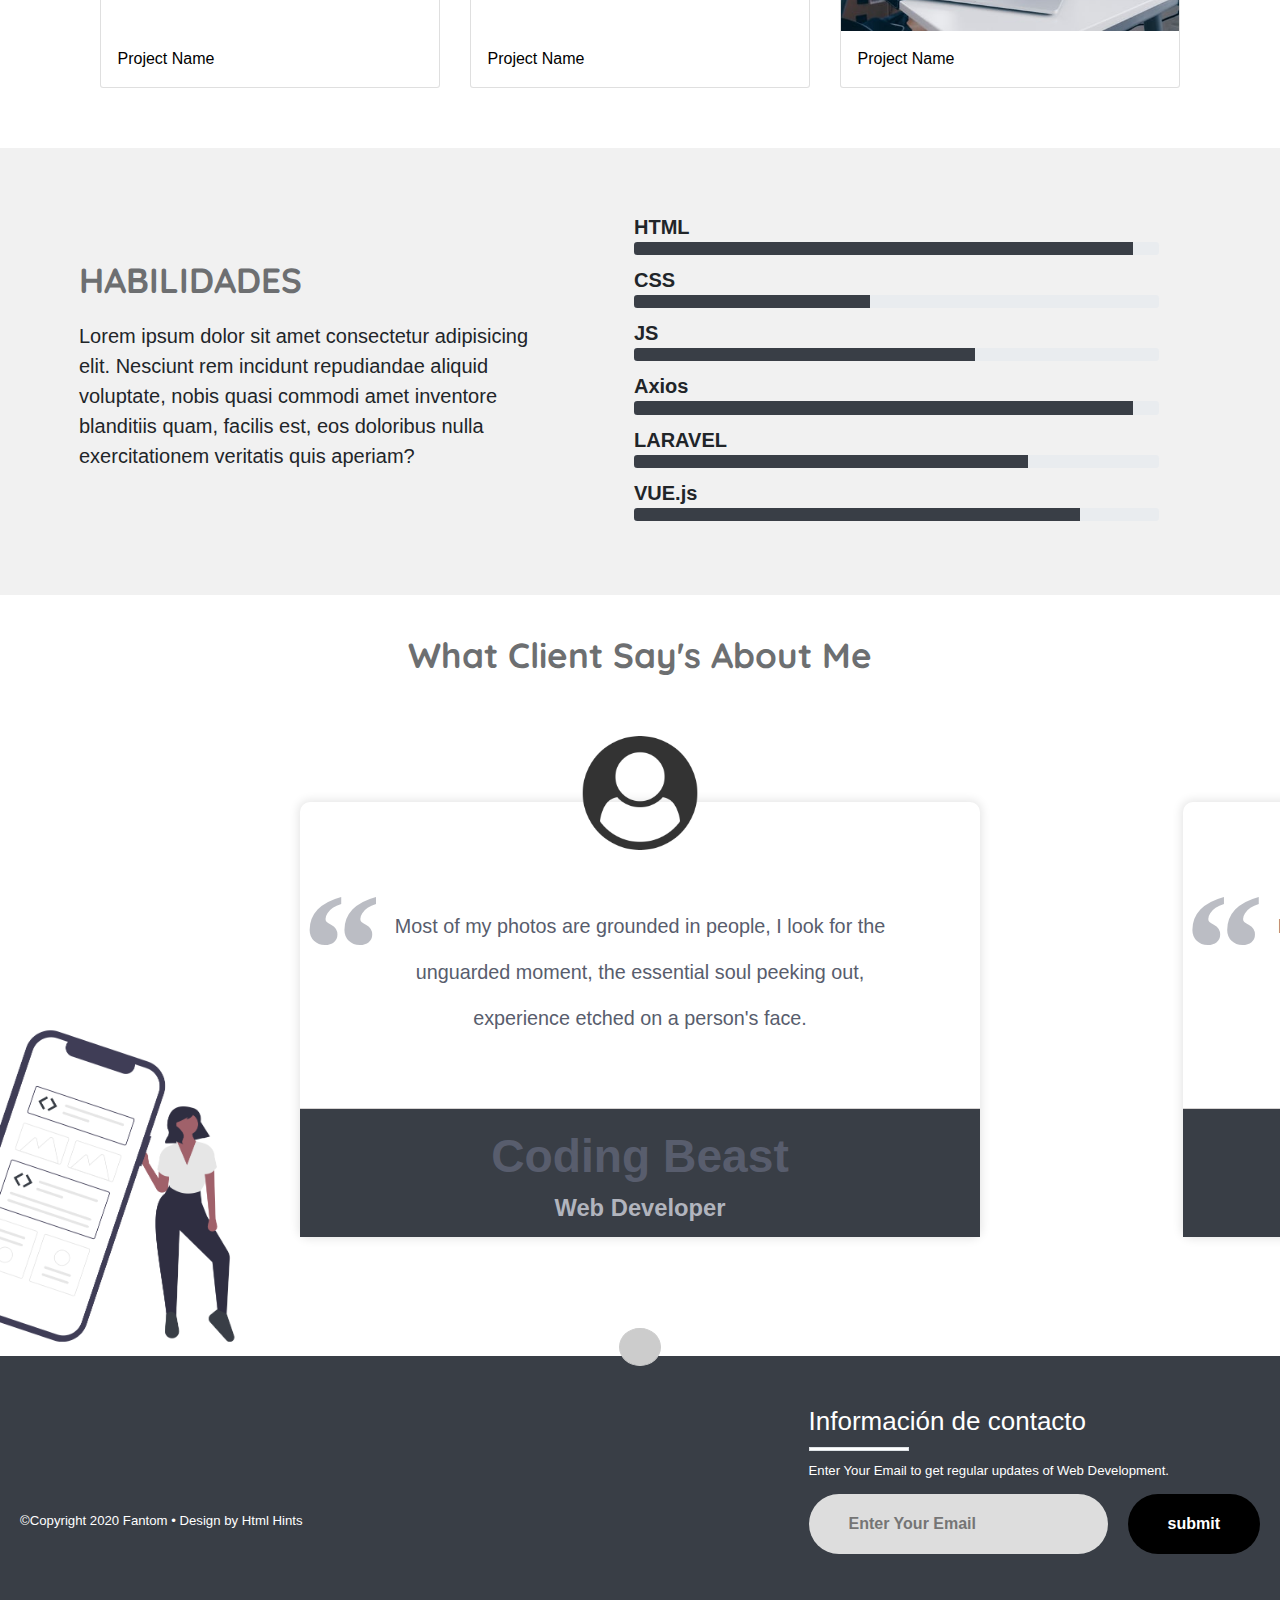
==== commit e3d9dd6a: "firts corrections" ====
--- a/index.html
+++ b/index.html
@@ -1,507 +1,439 @@
 <!DOCTYPE html>
 <html lang="en">
-  <head>
+
+<head>
     <meta charset="UTF-8" />
     <meta name="viewport" content="width=device-width, initial-scale=1.0" />
-    <title>Document</title>
+    <title>Perfile</title>
     <link rel="stylesheet" href="./style.css" />
-    <link
-      rel="stylesheet"
-      href="https://stackpath.bootstrapcdn.com/bootstrap/4.5.0/css/bootstrap.min.css"
-    />
-    <script
-      src="https://kit.fontawesome.com/d87b7bcb09.js"
-      crossorigin="anonymous"
-    ></script>
-    <script
-      src="https://code.jquery.com/jquery-3.5.1.min.js"
-      integrity="sha256-9/aliU8dGd2tb6OSsuzixeV4y/faTqgFtohetphbbj0="
-      crossorigin="anonymous"
-    ></script>
+    <link rel="stylesheet" href="https://stackpath.bootstrapcdn.com/bootstrap/4.5.0/css/bootstrap.min.css" />
+    <script src="https://kit.fontawesome.com/d87b7bcb09.js" crossorigin="anonymous"></script>
+    <script src="https://code.jquery.com/jquery-3.5.1.min.js" integrity="sha256-9/aliU8dGd2tb6OSsuzixeV4y/faTqgFtohetphbbj0=" crossorigin="anonymous"></script>
     <script src="https://unpkg.com/scrollreveal"></script>
-  </head>
-  <body>
+</head>
+
+<body>
     <header class="py-md-3">
-      <div class="logo">My Name</div>
-      <nav class="active">
-        <ul>
-          <li><a href="#">Home</a></li>
-          <li><a href="#work">Projects</a></li>
-          <li><a href="#about">About</a></li>
-          <li><a href="#contact">Contact</a></li>
-        </ul>
-      </nav>
-      <div class="menu-toggle">
-        <i class="fa fa-bars" aria-hidden="true"></i>
-      </div>
+        <div class="logo">Frank Muñoz</div>
+        <nav class="active">
+            <ul>
+                <li><a href="#">Home</a></li>
+                <li><a href="#work">Proyectos</a></li>
+                <li><a href="#about">Sobre Mí</a></li>
+                <li><a href="#contact">Contacto</a></li>
+            </ul>
+        </nav>
+        <div class="menu-toggle">
+            <i class="fa fa-bars" aria-hidden="true"></i>
+        </div>
     </header>
-    <div
-      id="home"
-      class="text hero-section d-flex justify-content-center align-items-center"
-    >
-      <div id="hero_inner">
-        <h1 class="m-0">HTML HINTS</h1>
-
-        <p class="line-1 anim-typewriter text-white">
-          UI/UX Developer, Programmer & Graphic Artist
-        </p>
-        <div class="links">
-          <a href="#"><i class="fab fa-facebook-f"></i></a>
-          <a href="#"><i class="fab fa-instagram"></i></a>
-          <a href="#"><i class="fab fa-twitter"></i></a>
-          <a href="#"><i class="fab fa-linkedin-in"></i></a>
-          <a href="#"><i class="fab fa-github"></i></a>
-        </div>
-        <a href="#work"
-          ><i style="font-size: 35px;" class="fas fa-chevron-circle-down"></i
+    <div id="home" class="text hero-section d-flex justify-content-center align-items-center">
+        <div id="hero_inner">
+            <h1 class="m-0">Frank Muñoz</h1>
+
+            <p class="line-1 anim-typewriter text-white">
+                Developer & Programmer
+            </p>
+            <div class="links">
+                <a href="#"><i class="fab fa-facebook-f"></i></a>
+                <a href="#"><i class="fab fa-instagram"></i></a>
+                <a href="#"><i class="fab fa-twitter"></i></a>
+                <a href="#"><i class="fab fa-linkedin-in"></i></a>
+                <a href="#"><i class="fab fa-github"></i></a>
+            </div>
+            <a href="#work"><i style="font-size: 35px;" class="fas fa-chevron-circle-down"></i
         ></a>
-      </div>
+        </div>
     </div>
 
     <section class="dev-card pt-5" id="work">
-      <h2 class="text-center pt-5">
-        <strong>CHECK OUT SOME OF MY WORKS.</strong>
-      </h2>
-      <div class="d-flex container mt-5 flex-wrap">
-        <div class="col-md-4 col-12 my-4">
-          <a href="">
-            <div class="card h-100">
-              <img class="card-img-top" src="./images/img1.jpg" alt="" />
-              <div class="card-body text-center">
-                <p class="card-text text-left">
-                  Project Name
+        <h2 class="text-center pt-5">
+            <strong>ALGUNOS DE MIS PROYECTOS.</strong>
+        </h2>
+        <div class="d-flex container mt-5 flex-wrap">
+            <div class="col-md-4 col-12 my-4">
+                <a href="">
+                    <div class="card h-100">
+                        <img class="card-img-top" src="./images/img1.jpg" alt="" />
+                        <div class="card-body text-center">
+                            <p class="card-text text-left">
+                                COLGEIO CABRERA
+                            </p>
+                        </div>
+                    </div>
+                </a>
+            </div>
+            <div class="col-md-4 col-12 my-4">
+                <a href="">
+                    <div class="card h-100">
+                        <img class="card-img-top" src="https://cdn.lynda.com/course/580636/580636-637286212467225223-16x9.jpg" alt="" />
+                        <div class="card-body text-center">
+                            <p class="card-text text-left">
+                                AURA INGENIERÍA
+                            </p>
+                        </div>
+                    </div>
+                </a>
+            </div>
+            <div class="col-md-4 col-12 my-4">
+                <a href="">
+                    <div class="card h-100">
+                        <img class="card-img-top" src="https://cdn.lynda.com/course/574701/574701-637199673385623445-16x9.jpg" alt="" />
+                        <div class="card-body text-center">
+                            <p class="card-text text-left">
+                                Project Name
+                            </p>
+                        </div>
+                    </div>
+                </a>
+            </div>
+            <div class="col-md-4 col-12 my-4">
+                <a href="">
+                    <div class="card h-100">
+                        <img class="card-img-top" src="https://cdn.lynda.com/course/5035813/5035813-637286304673560992-16x9.jpg" alt="" />
+                        <div class="card-body text-center">
+                            <p class="card-text text-left">
+                                Project Name
+                            </p>
+                        </div>
+                    </div>
+                </a>
+            </div>
+            <div class="col-md-4 col-12 my-4">
+                <a href="">
+                    <div class="card h-100">
+                        <img class="card-img-top" src="https://miro.medium.com/max/1024/1*HmqGpUw0WQRf2ros79R2Xw.jpeg" alt="" />
+                        <div class="card-body text-center">
+                            <p class="card-text text-left">
+                                Project Name
+                            </p>
+                        </div>
+                    </div>
+                </a>
+            </div>
+            <div class="col-md-4 col-12 my-4">
+                <a href="">
+                    <div class="card h-100">
+                        <img class="card-img-top" src="./images/img1.jpg" alt="" />
+                        <div class="card-body text-center">
+                            <p class="card-text text-left">
+                                Project Name
+                            </p>
+                        </div>
+                    </div>
+                </a>
+            </div>
+        </div>
+    </section>
+
+    <section id="about">
+        <div class="contain mt-5">
+            <div class="row container">
+                <div class="col-md-6 col-12 left my-auto" id="about_left">
+                    <h2 class="text-left mb-4">
+                        <strong>HABILIDADES</strong>
+                    </h2>
+                    <p class="para col-md-11 col-12 px-0">
+                        Lorem ipsum dolor sit amet consectetur adipisicing elit. Nesciunt rem incidunt repudiandae aliquid voluptate, nobis quasi commodi amet inventore blanditiis quam, facilis est, eos doloribus nulla exercitationem veritatis quis aperiam?
+                    </p>
+                </div>
+                <div class="col-md-6 col-12 mt-md-0 mt-5" id="about_right">
+                    <p class="tex"><strong>HTML</strong></p>
+                    <div class="progress">
+                        <div class="progress-bar a1"></div>
+                    </div>
+
+                    <p class="tex"><strong>CSS</strong></p>
+                    <div class="progress">
+                        <div class="progress-bar a2"></div>
+                    </div>
+
+                    <p class="tex"><strong>JS</strong></p>
+                    <div class="progress">
+                        <div class="progress-bar a3"></div>
+                    </div>
+
+                    <p class="tex"><strong>Axios</strong></p>
+                    <div class="progress">
+                        <div class="progress-bar a1"></div>
+                    </div>
+
+                    <p class="tex"><strong>LARAVEL</strong></p>
+                    <div class="progress">
+                        <div class="progress-bar a4"></div>
+                    </div>
+
+                    <p class="tex"><strong>VUE.js</strong></p>
+                    <div class="progress">
+                        <div class="progress-bar a5"></div>
+                    </div>
+                </div>
+            </div>
+        </div>
+    </section>
+
+    <section class="testimonial overflow-hidden">
+        <h2 class="text-center mt-5 col-10 mx-auto">
+            <strong>What Client Say's About Me</strong>
+        </h2>
+        <div class="testimonials">
+            <ul>
+                <li class="current_slide">
+                    <img src="./images/user.png" />
+                    <blockquote>
+                        <p class="quote">
+                            Most of my photos are grounded in people, I look for the unguarded moment, the essential soul peeking out, experience etched on a person's face.
+                        </p>
+                    </blockquote>
+                    <footer>
+                        <span class="author">Coding Beast</span>
+                        <p class="info">Web Developer</p>
+                    </footer>
+                </li>
+                <li class="current_slide">
+                    <img src="./images/user.png" />
+                    <blockquote>
+                        <p class="quote">
+                            Most of my photos are grounded in people, I look for the unguarded moment, the essential soul peeking out, experience etched on a person's face.
+                        </p>
+                    </blockquote>
+                    <footer>
+                        <span class="author">HTML Hints</span>
+                        <p class="info">Web Developer</p>
+                    </footer>
+                </li>
+                <li class="current_slide">
+                    <img src="./images/user.png" />
+                    <blockquote>
+                        <p class="quote">
+                            Most of my photos are grounded in people, I look for the unguarded moment, the essential soul peeking out, experience etched on a person's face.
+                        </p>
+                    </blockquote>
+                    <footer>
+                        <span class="author">Coding Beast</span>
+                        <p class="info">Web Developer</p>
+                    </footer>
+                </li>
+            </ul>
+        </div>
+        <img class="d-md-block d-none" src="./images/bg-1.png" alt="" style="position: absolute; width: 30%; margin-top: -28%; left: -101px;" />
+    </section>
+
+    <!-- <section class="mb-5 pb-4 overflow-hidden" style="z-index: 1; position: relative;" id="contact">
+        <div class="contact-container">
+            <div class="content-box">
+                <div class="left"></div>
+                <div class="right">
+                    <h2>Contact us</h2>
+                    <form id="form" action="/" method="post" onsubmit="return false">
+                        <input type="text" id="name" class="field" placeholder="Your  Name" />
+                        <span id="nameerror" class="error text-danger"></span>
+                        <input type="email" id="email" class="field" placeholder="Your Email " />
+                        <span id="emailerror" class="error text-danger"></span>
+                        <textarea class="field area" id="message" placeholder="message"></textarea>
+                        <span id="messageerror" class="error text-danger"></span>
+                        <button class="btn mt-4" type="submit">Submit</button>
+                    </form>
+                </div>
+            </div>
+        </div>
+        <img class="d-md-block d-none" src="./images/bg-2.png" alt="" style="position: absolute; width: 30%; margin-top: -28%; right: -150px;" />
+    </section> -->
+
+    <footer>
+        <div class="row m-0">
+            <div class="col-lg-12 col-md-12 col-sm-12 nav-container">
+                <a href="#home" class="up-nav">
+                    <i class="fa fa-arrow-up" aria-hidden="true"></i>
+                </a>
+            </div>
+        </div>
+        <div class="footer-container pt-5">
+            <div class="left-col">
+                <img src="logo.png" alt="" class="logo" />
+                <div class="social-media">
+                    <a href="#"><i class="fab fa-facebook-f"></i></a>
+                    <a href="#"><i class="fab fa-twitter"></i></a>
+                    <a href="#"><i class="fab fa-linkedin-in"></i></a>
+                    <a href="#"><i class="fab fa-instagram"></i></a>
+                    <a href="#"><i class="fab fa-github"></i></a>
+                </div>
+                <p class="rights-text">
+                    &copy;Copyright 2020 Fantom • Design by Html Hints
                 </p>
-              </div>
-            </div>
-          </a>
-        </div>
-        <div class="col-md-4 col-12 my-4">
-          <a href="">
-            <div class="card h-100">
-              <img
-                class="card-img-top"
-                src="https://cdn.lynda.com/course/580636/580636-637286212467225223-16x9.jpg"
-                alt=""
-              />
-              <div class="card-body text-center">
-                <p class="card-text text-left">
-                  Project Name
-                </p>
-              </div>
-            </div>
-          </a>
-        </div>
-        <div class="col-md-4 col-12 my-4">
-          <a href="">
-            <div class="card h-100">
-              <img
-                class="card-img-top"
-                src="https://cdn.lynda.com/course/574701/574701-637199673385623445-16x9.jpg"
-                alt=""
-              />
-              <div class="card-body text-center">
-                <p class="card-text text-left">
-                  Project Name
-                </p>
-              </div>
-            </div>
-          </a>
-        </div>
-        <div class="col-md-4 col-12 my-4">
-          <a href="">
-            <div class="card h-100">
-              <img
-                class="card-img-top"
-                src="https://cdn.lynda.com/course/5035813/5035813-637286304673560992-16x9.jpg"
-                alt=""
-              />
-              <div class="card-body text-center">
-                <p class="card-text text-left">
-                  Project Name
-                </p>
-              </div>
-            </div>
-          </a>
-        </div>
-        <div class="col-md-4 col-12 my-4">
-          <a href="">
-            <div class="card h-100">
-              <img
-                class="card-img-top"
-                src="https://miro.medium.com/max/1024/1*HmqGpUw0WQRf2ros79R2Xw.jpeg"
-                alt=""
-              />
-              <div class="card-body text-center">
-                <p class="card-text text-left">
-                  Project Name
-                </p>
-              </div>
-            </div>
-          </a>
-        </div>
-        <div class="col-md-4 col-12 my-4">
-          <a href="">
-            <div class="card h-100">
-              <img class="card-img-top" src="./images/img1.jpg" alt="" />
-              <div class="card-body text-center">
-                <p class="card-text text-left">
-                  Project Name
-                </p>
-              </div>
-            </div>
-          </a>
-        </div>
-      </div>
-    </section>
-
-    <section id="about">
-      <div class="contain mt-5">
-        <div class="row container">
-          <div class="col-md-6 col-12 left my-auto" id="about_left">
-            <h2 class="text-left mb-4">
-              <strong>Skills On Which I'm Working</strong>
-            </h2>
-            <p class="para col-md-11 col-12 px-0">
-              Lorem ipsum dolor sit amet consectetur adipisicing elit. Nesciunt
-              rem incidunt repudiandae aliquid voluptate, nobis quasi commodi
-              amet inventore blanditiis quam, facilis est, eos doloribus nulla
-              exercitationem veritatis quis aperiam?
-            </p>
-            <button style="font-size: 18px; padding: 5px 10px;">
-              Download Resume
-            </button>
-          </div>
-          <div class="col-md-6 col-12 mt-md-0 mt-5" id="about_right">
-            <p class="tex"><strong>HTML</strong></p>
-            <div class="progress">
-              <div class="progress-bar a1"></div>
-            </div>
-
-            <p class="tex"><strong>CSS</strong></p>
-            <div class="progress">
-              <div class="progress-bar a2"></div>
-            </div>
-
-            <p class="tex"><strong>JS</strong></p>
-            <div class="progress">
-              <div class="progress-bar a3"></div>
-            </div>
-
-            <p class="tex"><strong>REACT</strong></p>
-            <div class="progress">
-              <div class="progress-bar a4"></div>
-            </div>
-
-            <p class="tex"><strong>BOOTSTRAP</strong></p>
-            <div class="progress">
-              <div class="progress-bar a5"></div>
-            </div>
-          </div>
-        </div>
-      </div>
-    </section>
-
-    <section class="testimonial overflow-hidden">
-      <h2 class="text-center mt-5 col-10 mx-auto">
-        <strong>What Client Say's About Me</strong>
-      </h2>
-      <div class="testimonials">
-        <ul>
-          <li class="current_slide">
-            <img src="./images/user.png" />
-            <blockquote>
-              <p class="quote">
-                Most of my photos are grounded in people, I look for the
-                unguarded moment, the essential soul peeking out, experience
-                etched on a person's face.
-              </p>
-            </blockquote>
-            <footer>
-              <span class="author">Coding Beast</span>
-              <p class="info">Web Developer</p>
-            </footer>
-          </li>
-          <li class="current_slide">
-            <img src="./images/user.png" />
-            <blockquote>
-              <p class="quote">
-                Most of my photos are grounded in people, I look for the
-                unguarded moment, the essential soul peeking out, experience
-                etched on a person's face.
-              </p>
-            </blockquote>
-            <footer>
-              <span class="author">HTML Hints</span>
-              <p class="info">Web Developer</p>
-            </footer>
-          </li>
-          <li class="current_slide">
-            <img src="./images/user.png" />
-            <blockquote>
-              <p class="quote">
-                Most of my photos are grounded in people, I look for the
-                unguarded moment, the essential soul peeking out, experience
-                etched on a person's face.
-              </p>
-            </blockquote>
-            <footer>
-              <span class="author">Coding Beast</span>
-              <p class="info">Web Developer</p>
-            </footer>
-          </li>
-        </ul>
-      </div>
-      <img
-        class="d-md-block d-none"
-        src="./images/bg-1.png"
-        alt=""
-        style="position: absolute; width: 30%; margin-top: -28%; left: -101px;"
-      />
-    </section>
-
-    <section
-      class="mb-5 pb-4 overflow-hidden"
-      style="z-index: 1; position: relative;"
-      id="contact"
-    >
-      <div class="contact-container">
-        <div class="content-box">
-          <div class="left"></div>
-          <div class="right">
-            <h2>Contact us</h2>
-            <form id="form" action="/" method="post" onsubmit="return false">
-              <input
-                type="text"
-                id="name"
-                class="field"
-                placeholder="Your  Name"
-              />
-              <span id="nameerror" class="error text-danger"></span>
-              <input
-                type="email"
-                id="email"
-                class="field"
-                placeholder="Your Email "
-              />
-              <span id="emailerror" class="error text-danger"></span>
-              <textarea
-                class="field area"
-                id="message"
-                placeholder="message"
-              ></textarea>
-              <span id="messageerror" class="error text-danger"></span>
-              <button class="btn mt-4" type="submit">Submit</button>
-            </form>
-          </div>
-        </div>
-      </div>
-      <img
-        class="d-md-block d-none"
-        src="./images/bg-2.png"
-        alt=""
-        style="position: absolute; width: 30%; margin-top: -28%; right: -150px;"
-      />
-    </section>
-
-    <footer>
-      <div class="row m-0">
-        <div class="col-lg-12 col-md-12 col-sm-12 nav-container">
-          <a href="#home" class="up-nav">
-            <i class="fa fa-arrow-up" aria-hidden="true"></i>
-          </a>
-        </div>
-      </div>
-      <div class="footer-container pt-5">
-        <div class="left-col">
-          <img src="logo.png" alt="" class="logo" />
-          <div class="social-media">
-            <a href="#"><i class="fab fa-facebook-f"></i></a>
-            <a href="#"><i class="fab fa-twitter"></i></a>
-            <a href="#"><i class="fab fa-linkedin-in"></i></a>
-            <a href="#"><i class="fab fa-instagram"></i></a>
-            <a href="#"><i class="fab fa-github"></i></a>
-          </div>
-          <p class="rights-text">
-            &copy;Copyright 2020 mywebsite • Design by Html Hints
-          </p>
-        </div>
-
-        <div class="right-col">
-          <h1>Our Newsletter</h1>
-          <div class="border"></div>
-          <p>Enter Your Email to get regular updates of Web Development.</p>
-          <form action="" class="newsletter-form" onsubmit="return false;">
-            <input
-              type="text"
-              required
-              class="txtb"
-              placeholder="Enter Your Email"
-            />
-            <input type="submit" class="button_news" value="submit" />
-          </form>
-        </div>
-      </div>
+            </div>
+
+            <div class="right-col">
+                <h1>Información de contacto</h1>
+                <div class="border"></div>
+                <p>Enter Your Email to get regular updates of Web Development.</p>
+                <form action="" class="newsletter-form" onsubmit="return false;">
+                    <input type="text" required class="txtb" placeholder="Enter Your Email" />
+                    <input type="submit" class="button_news" value="submit" />
+                </form>
+            </div>
+        </div>
     </footer>
     <script src="https://stackpath.bootstrapcdn.com/bootstrap/4.3.1/js/bootstrap.min.js"></script>
     <script>
-      $(function () {
-        var cdSlider = $(".testimonials"),
-          wrapper = cdSlider.children("ul"),
-          card = wrapper.find("li"),
-          animationTime = 600;
-
-        initSlider();
-
-        function initSlider() {
-          var sliderWidth = cdSlider.outerWidth(),
-            cardWidth = card.eq(0).outerWidth(),
-            marginLeftFirstCard = sliderWidth / 2 - cardWidth / 2, // Center first card
-            marginLeft = marginLeftFirstCard - (cardWidth * 1) / 7;
-
-          card.css("margin-left", marginLeft + "px");
-          card.eq(0).css("margin-left", marginLeftFirstCard + "px");
-
-          var wrapperWidth =
-            card.length * cardWidth +
-            (card.length - 1) * marginLeft +
-            marginLeftFirstCard;
-
-          if (card.length > 1) {
-            wrapper.css("width", wrapperWidth + "px");
-          }
-
-          var cardCurrentIndex = cdSlider.find("li.current_slide").index(),
-            translate = cardCurrentIndex * (cardWidth + marginLeft) + "px";
-
-          move(translate);
-        }
-
-        card.on("click", function () {
-          var cardWidth = card.eq(0).outerWidth(),
-            sliderWidth = cdSlider.outerWidth(),
-            marginLeft = sliderWidth / 2 - cardWidth / 2 - (cardWidth * 1) / 7,
-            translate = $(this).index() * (cardWidth + marginLeft) + "px";
-
-          move(translate);
-
-          $(this)
-            .addClass("current_slide")
-            .siblings()
-            .removeClass("current_slide");
-        });
-
-        function GetIEVersion() {
-          var sAgent = window.navigator.userAgent;
-          var Idx = sAgent.indexOf("MSIE");
-
-          if (Idx > 0) {
-            var version = parseInt(
-              sAgent.substring(Idx + 5, sAgent.indexOf(".", Idx))
-            );
-            if (version == 9) {
-              $("html").addClass("ie9");
+        $(function() {
+            var cdSlider = $(".testimonials"),
+                wrapper = cdSlider.children("ul"),
+                card = wrapper.find("li"),
+                animationTime = 600;
+
+            initSlider();
+
+            function initSlider() {
+                var sliderWidth = cdSlider.outerWidth(),
+                    cardWidth = card.eq(0).outerWidth(),
+                    marginLeftFirstCard = sliderWidth / 2 - cardWidth / 2, // Center first card
+                    marginLeft = marginLeftFirstCard - (cardWidth * 1) / 7;
+
+                card.css("margin-left", marginLeft + "px");
+                card.eq(0).css("margin-left", marginLeftFirstCard + "px");
+
+                var wrapperWidth =
+                    card.length * cardWidth +
+                    (card.length - 1) * marginLeft +
+                    marginLeftFirstCard;
+
+                if (card.length > 1) {
+                    wrapper.css("width", wrapperWidth + "px");
+                }
+
+                var cardCurrentIndex = cdSlider.find("li.current_slide").index(),
+                    translate = cardCurrentIndex * (cardWidth + marginLeft) + "px";
+
+                move(translate);
             }
-          }
-        }
-
-        GetIEVersion();
-
-        function move(translate) {
-          if ($(".ie9").length > 0) {
-            wrapper.animate(
-              {
-                "margin-left": "-" + translate,
-              },
-              animationTime
-            );
-          } else {
-            wrapper.css({
-              "-webkit-transform": "translateX(-" + translate + ")",
-              transform: "translateX(-" + translate + ")",
+
+            card.on("click", function() {
+                var cardWidth = card.eq(0).outerWidth(),
+                    sliderWidth = cdSlider.outerWidth(),
+                    marginLeft = sliderWidth / 2 - cardWidth / 2 - (cardWidth * 1) / 7,
+                    translate = $(this).index() * (cardWidth + marginLeft) + "px";
+
+                move(translate);
+
+                $(this)
+                    .addClass("current_slide")
+                    .siblings()
+                    .removeClass("current_slide");
             });
-          }
-        }
-
-        $(window).on("resize", function () {
-          initSlider();
-        });
-      });
+
+            function GetIEVersion() {
+                var sAgent = window.navigator.userAgent;
+                var Idx = sAgent.indexOf("MSIE");
+
+                if (Idx > 0) {
+                    var version = parseInt(
+                        sAgent.substring(Idx + 5, sAgent.indexOf(".", Idx))
+                    );
+                    if (version == 9) {
+                        $("html").addClass("ie9");
+                    }
+                }
+            }
+
+            GetIEVersion();
+
+            function move(translate) {
+                if ($(".ie9").length > 0) {
+                    wrapper.animate({
+                            "margin-left": "-" + translate,
+                        },
+                        animationTime
+                    );
+                } else {
+                    wrapper.css({
+                        "-webkit-transform": "translateX(-" + translate + ")",
+                        transform: "translateX(-" + translate + ")",
+                    });
+                }
+            }
+
+            $(window).on("resize", function() {
+                initSlider();
+            });
+        });
     </script>
     <script>
-      document
-        .querySelector(".menu-toggle")
-        .addEventListener("click", function () {
-          document.querySelector("nav").classList.toggle("active");
-        });
+        document
+            .querySelector(".menu-toggle")
+            .addEventListener("click", function() {
+                document.querySelector("nav").classList.toggle("active");
+            });
     </script>
     <script type="text/javascript">
-      const name = document.getElementById("name");
-      const email = document.getElementById("email");
-      const form = document.getElementById("form");
-      const nameerror = document.getElementById("nameerror");
-      const emailerror = document.getElementById("emailerror");
-      const messageerror = document.getElementById("messageerror");
-      var regex = /^[a-zA-Z ]{2,30}$/;
-      nameerror.innerText = "";
-      emailerror.innerText = "";
-      messageerror.innerText = "";
-      form.addEventListener("submit", (e) => {
-        if (name.value === "" || name.value == null) {
-          namemsg = "Name is required.";
-          nameerror.innerText = namemsg;
-        } else if (!regex.test(name.value)) {
-          namemsg = "Name is not valid.";
-          nameerror.innerText = namemsg;
-        } else if (email.value === "" || email.value == null) {
-          emailmsg = "Email is required.";
-          emailerror.innerText = emailmsg;
-        } else if (message.value === "" || message.value == null) {
-          messagemsg = "This is required.";
-          messageerror.innerText = messagemsg;
-        } else {
-          nameerror.innerText = "";
-          emailerror.innerText = "";
-          messageerror.innerText = "";
-          alert("message received");
-        }
-      });
+        const name = document.getElementById("name");
+        const email = document.getElementById("email");
+        const form = document.getElementById("form");
+        const nameerror = document.getElementById("nameerror");
+        const emailerror = document.getElementById("emailerror");
+        const messageerror = document.getElementById("messageerror");
+        var regex = /^[a-zA-Z ]{2,30}$/;
+        nameerror.innerText = "";
+        emailerror.innerText = "";
+        messageerror.innerText = "";
+        form.addEventListener("submit", (e) => {
+            if (name.value === "" || name.value == null) {
+                namemsg = "Name is required.";
+                nameerror.innerText = namemsg;
+            } else if (!regex.test(name.value)) {
+                namemsg = "Name is not valid.";
+                nameerror.innerText = namemsg;
+            } else if (email.value === "" || email.value == null) {
+                emailmsg = "Email is required.";
+                emailerror.innerText = emailmsg;
+            } else if (message.value === "" || message.value == null) {
+                messagemsg = "This is required.";
+                messageerror.innerText = messagemsg;
+            } else {
+                nameerror.innerText = "";
+                emailerror.innerText = "";
+                messageerror.innerText = "";
+                alert("message received");
+            }
+        });
     </script>
     <script>
-      window.sr = ScrollReveal();
-      sr.reveal("header", {
-        duration: 2000,
-        origin: "top",
-        distance: "300px",
-      });
-      sr.reveal("#work", {
-        duration: 2000,
-        origin: "bottom",
-      });
-      sr.reveal("#about_left", {
-        duration: 2000,
-        origin: "left",
-        distance: "300px",
-      });
-      sr.reveal("#about_right", {
-        duration: 2000,
-        origin: "right",
-        distance: "300px",
-      });
-      sr.reveal(".testimonial", {
-        duration: 2000,
-        origin: "bottom",
-        distance: "300px",
-      });
-      sr.reveal("#contact", {
-        duration: 2000,
-        origin: "bottom",
-        distance: "300px",
-      });
-      sr.reveal("#hero_inner", {
-        duration: 2000,
-        origin: "bottom",
-        distance: "300px",
-      });
+        window.sr = ScrollReveal();
+        sr.reveal("header", {
+            duration: 2000,
+            origin: "top",
+            distance: "300px",
+        });
+        sr.reveal("#work", {
+            duration: 2000,
+            origin: "bottom",
+        });
+        sr.reveal("#about_left", {
+            duration: 2000,
+            origin: "left",
+            distance: "300px",
+        });
+        sr.reveal("#about_right", {
+            duration: 2000,
+            origin: "right",
+            distance: "300px",
+        });
+        sr.reveal(".testimonial", {
+            duration: 2000,
+            origin: "bottom",
+            distance: "300px",
+        });
+        sr.reveal("#contact", {
+            duration: 2000,
+            origin: "bottom",
+            distance: "300px",
+        });
+        sr.reveal("#hero_inner", {
+            duration: 2000,
+            origin: "bottom",
+            distance: "300px",
+        });
     </script>
-  </body>
-</html>
+</body>
+
+</html>